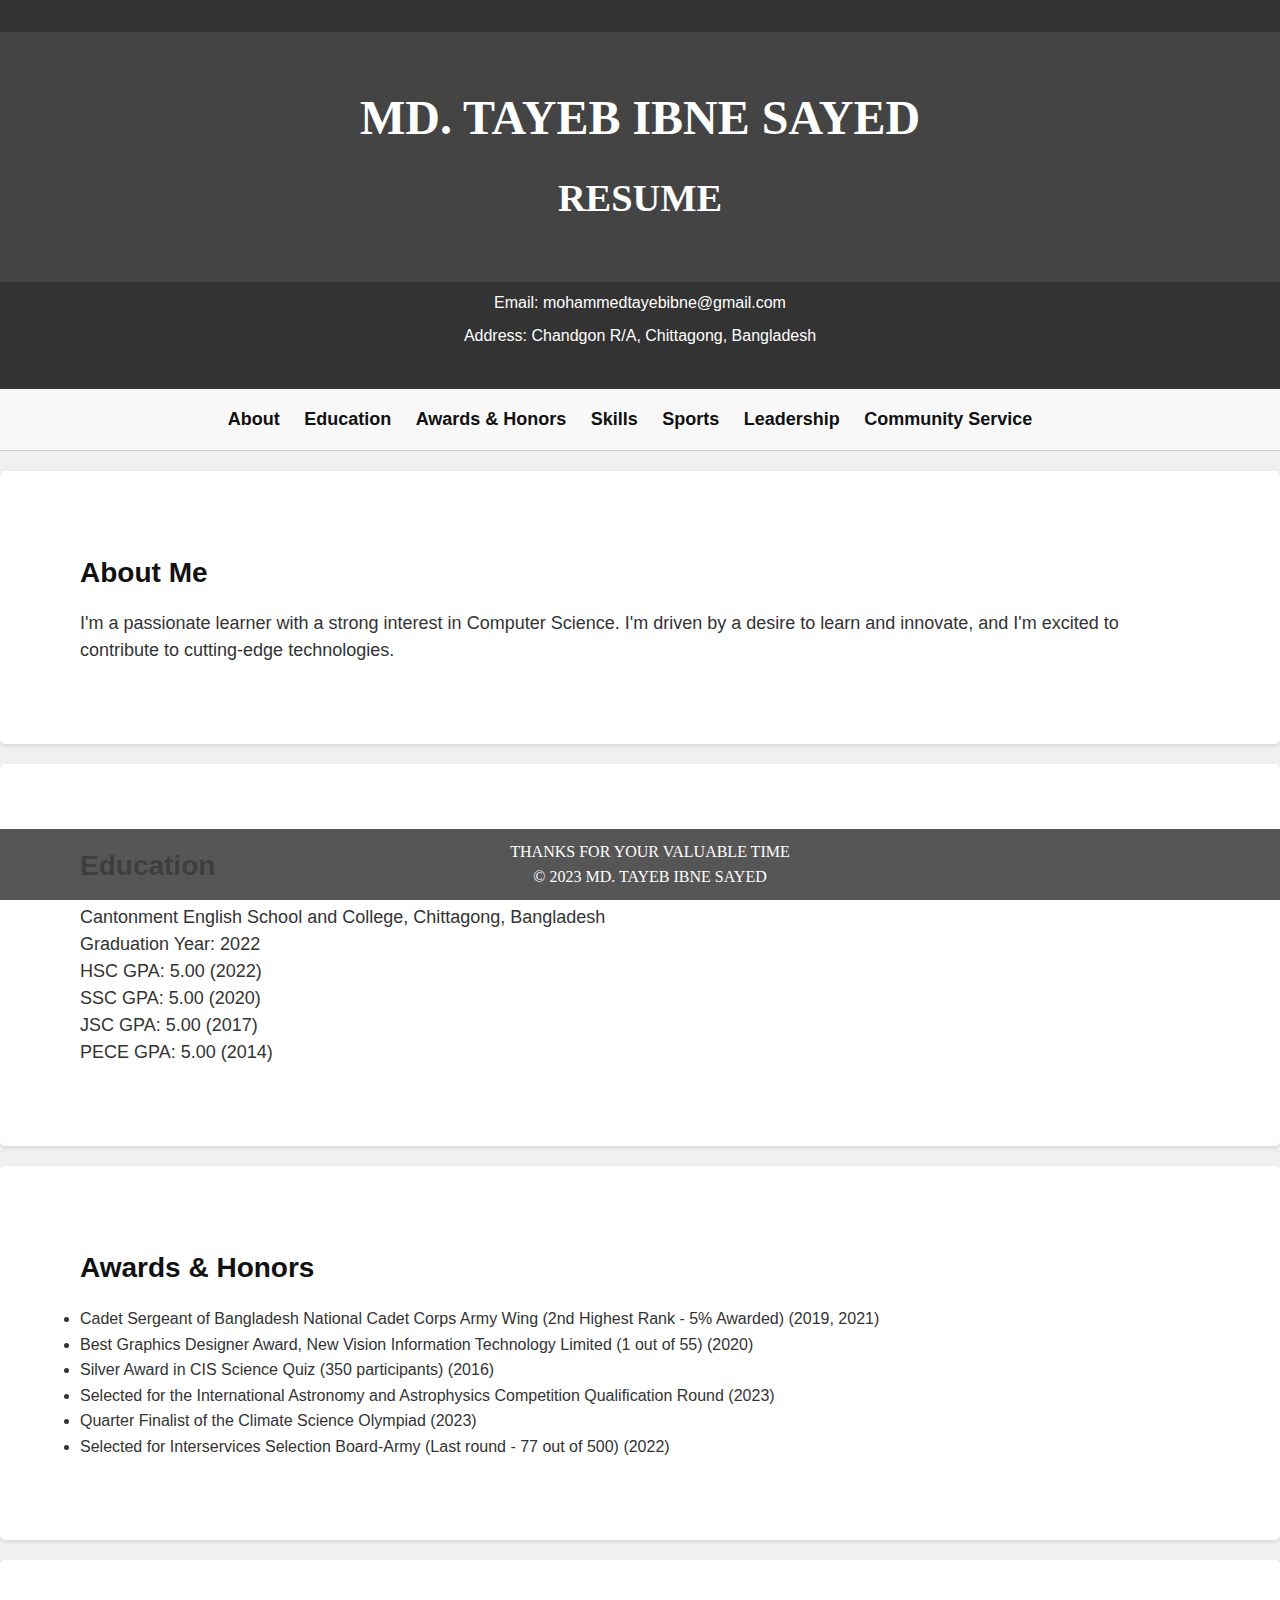
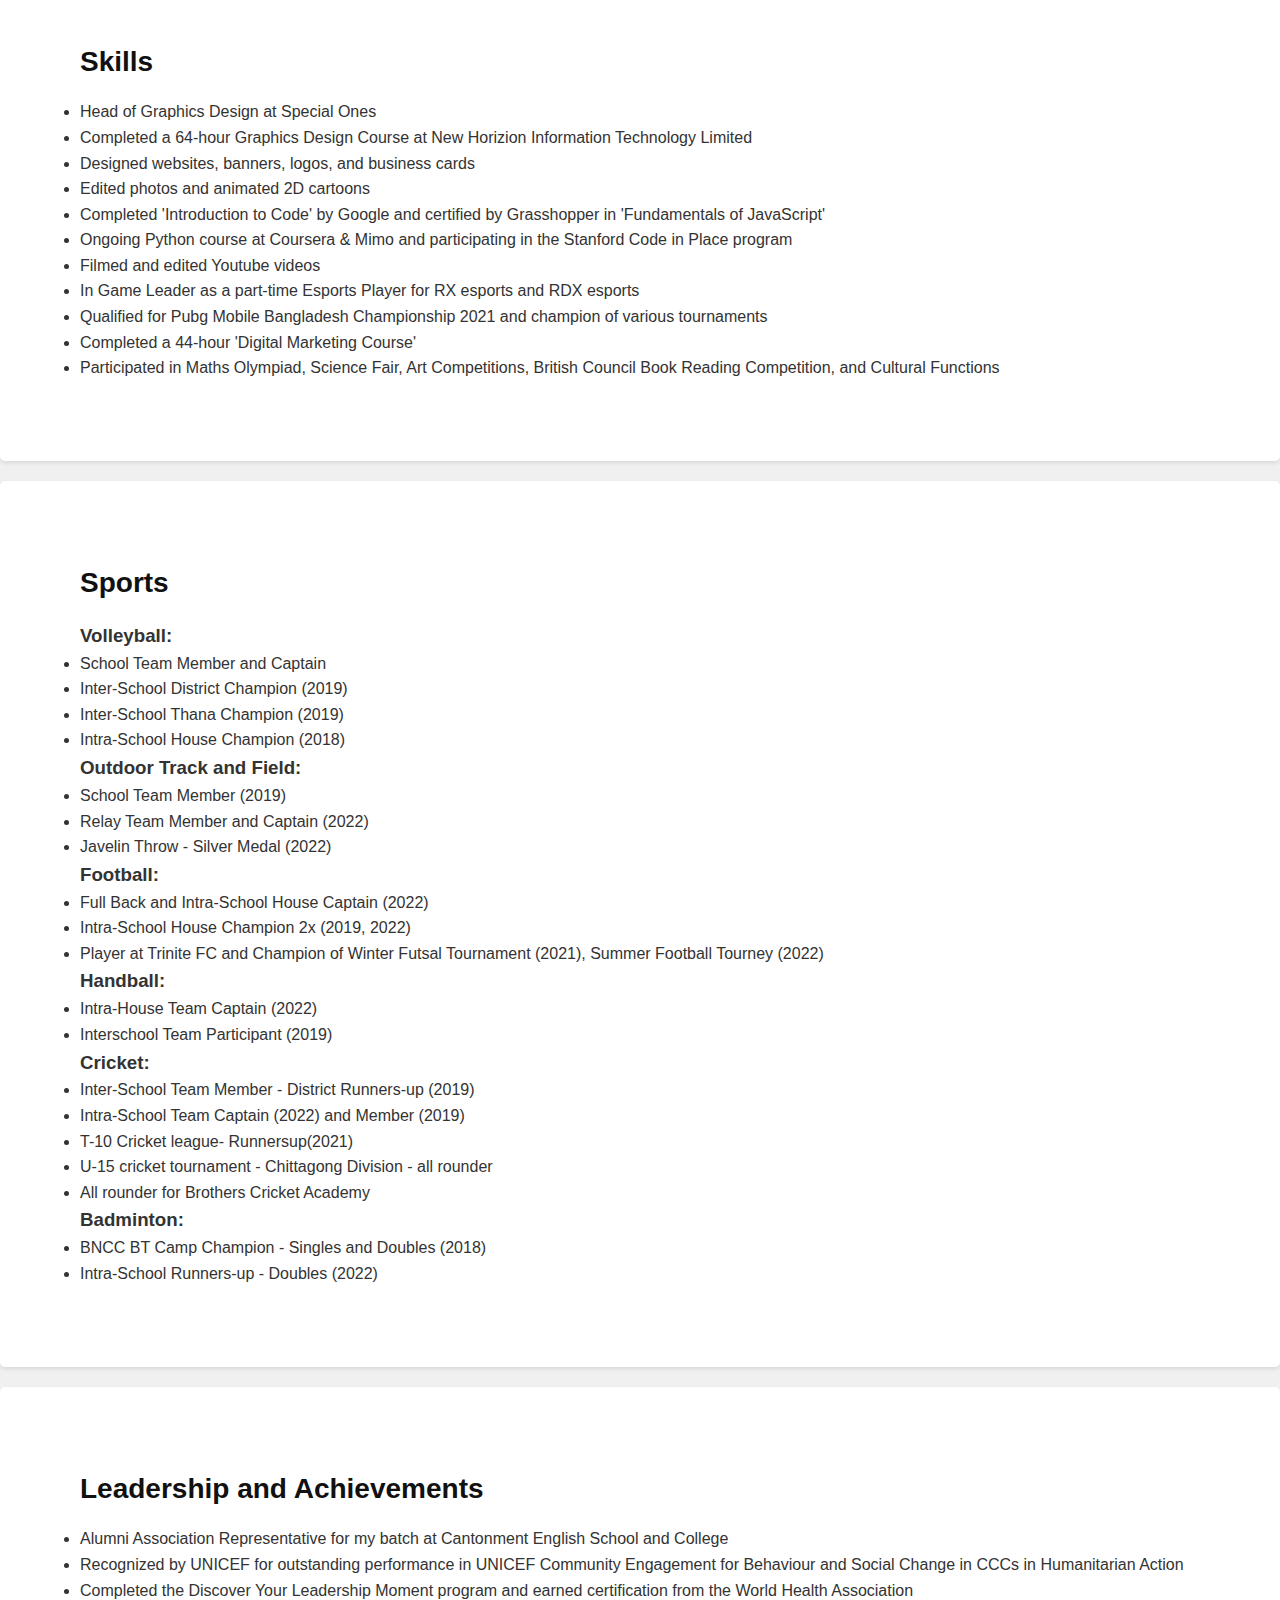
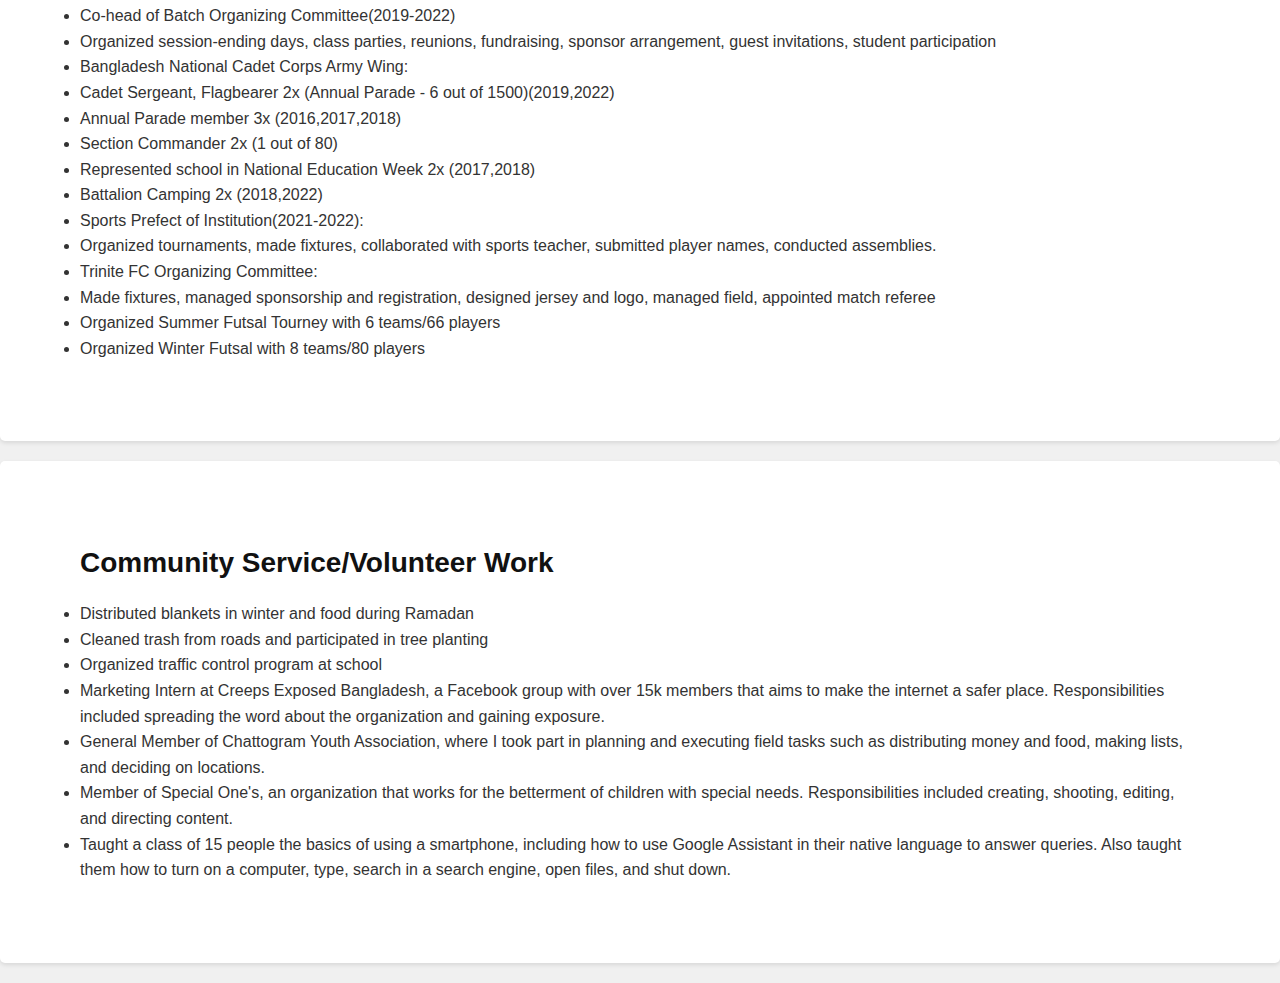
==== index.html @ a6251a0f "Update and rename My-Portfolio-Website.html to index.html" ====
<!DOCTYPE html>
<html lang="en">
<head>
  <meta charset="UTF-8">
  <meta name="viewport" content="width=device-width, initial-scale=1.0">
  <title>MD. TAYEB IBNE SAYED-RESUME</title>
  <link rel="stylesheet" href="styles.css">
</head>
<body>
  <header class="modern">
    <div class="title-container">
      <h1 class="minimal">
          MD. TAYEB IBNE SAYED
          <br><span>RESUME</span>
      </h1>
      
      <p class="contact-info">Email: mohammedtayebibne@gmail.com</p>
      <p class="contact-info">Address: Chandgon R/A, Chittagong, Bangladesh</p>
  </div>
</header>

  <div class="content-container">
    <nav class="minimal">
      <ul>
        <li><a href="#about">About</a></li>
        <li><a href="#education">Education</a></li>
        <li><a href="#awards">Awards & Honors</a></li>
        <li><a href="#skills">Skills</a></li>
        <li><a href="#sports">Sports</a></li>
        <li><a href="#leadership">Leadership</a></li>
        <li><a href="#community">Community Service</a></li>
      </ul>
    </nav>
    <section id="about" class="modern">
      <h2>About Me</h2>
      <p>I'm a passionate learner with a strong interest in Computer Science. I'm driven by a desire to learn and innovate, and I'm excited to contribute to cutting-edge technologies.</p>
    </section>
    <section id="education" class="minimal">
      <h2>Education</h2>
      <p>Cantonment English School and College, Chittagong, Bangladesh</p>
      <p>Graduation Year: 2022</p>
      <p>HSC GPA: 5.00 (2022)</p>
      <p>SSC GPA: 5.00 (2020)</p>
      <p>JSC GPA: 5.00 (2017)</p>
      <p>PECE GPA: 5.00 (2014)</p>
    </section>
    <section id="awards" class="modern">
      <h2>Awards & Honors</h2>
      <ul>
      <li>Cadet Sergeant of Bangladesh National Cadet Corps Army Wing (2nd Highest Rank - 5% Awarded) (2019, 2021)</li>
      <li>Best Graphics Designer Award, New Vision Information Technology Limited (1 out of 55) (2020)</li>
      <li>Silver Award in CIS Science Quiz (350 participants) (2016)</li>
      <li>Selected for the International Astronomy and Astrophysics Competition Qualification Round (2023)</li>
      <li>Quarter Finalist of the Climate Science Olympiad (2023)</li>
      <li>Selected for Interservices Selection Board-Army (Last round - 77 out of 500) (2022)</li>
    </ul>
  </section>
  <section id="skills" class="minimal">
    <h2>Skills</h2>
    <ul>
      <li>Head of Graphics Design at Special Ones</li>
      <li>Completed a 64-hour Graphics Design Course at New Horizion Information Technology Limited</li>
      <li>Designed websites, banners, logos, and business cards</li>
      <li>Edited photos and animated 2D cartoons</li>
      <li>Completed 'Introduction to Code' by Google and certified by Grasshopper in 'Fundamentals of JavaScript'</li>
      <li>Ongoing Python course at Coursera & Mimo and participating in the Stanford Code in Place program</li>
      <li>Filmed and edited Youtube videos</li>
      <li>In Game Leader as a part-time Esports Player for RX esports and RDX esports</li>
      <li>Qualified for Pubg Mobile Bangladesh Championship 2021 and champion of various tournaments</li>
      <li>Completed a 44-hour 'Digital Marketing Course'</li>
      <li>Participated in Maths Olympiad, Science Fair, Art Competitions, British Council Book Reading Competition, and Cultural Functions</li>
    </ul>
</section>
<section id="sports" class="minimal">
  <h2>Sports</h2>
  <h3>Volleyball:</h3>
    <ul>
      <li>School Team Member and Captain</li>
      <li>Inter-School District Champion (2019)</li>
      <li>Inter-School Thana Champion (2019)</li>
      <li>Intra-School House Champion (2018)</li>
    </ul>
    <h3>Outdoor Track and Field:</h3>
    <ul>
      <li>School Team Member (2019)</li>
      <li>Relay Team Member and Captain (2022)</li>
      <li>Javelin Throw - Silver Medal (2022)</li>
    </ul>
    <h3>Football:</h3>
    <ul>
      <li>Full Back and Intra-School House Captain (2022)</li>
      <li>Intra-School House Champion 2x (2019, 2022)</li>
      <li>Player at Trinite FC and Champion of Winter Futsal Tournament (2021), Summer Football Tourney (2022)</li>
    </ul>
    <h3>Handball:</h3>
    <ul>
      <li>Intra-House Team Captain (2022)</li>
      <li>Interschool Team Participant (2019)</li>
    </ul>
    <h3>Cricket:</h3>
    <ul>
      <li>Inter-School Team Member - District Runners-up (2019)</li>
      <li>Intra-School Team Captain (2022) and Member (2019)</li>
      <li>T-10 Cricket league- Runnersup(2021)</li>
      <li>U-15 cricket tournament - Chittagong Division - all rounder</li>
      <li>All rounder for Brothers Cricket Academy</li>
    </ul>
    <h3>Badminton:</h3>
    <ul>
      <li>BNCC BT Camp Champion - Singles and Doubles (2018)</li>
      <li>Intra-School Runners-up - Doubles (2022)</li>
    </ul>
</section>
<section id="leadership" class="modern">
  <h2>Leadership and Achievements</h2>
    <ul>
      <li>Alumni Association Representative for my batch at Cantonment English School and College</li>
      <li>Recognized by UNICEF for outstanding performance in UNICEF Community Engagement for Behaviour and Social Change in CCCs in Humanitarian Action</li>
      <li>Completed the Discover Your Leadership Moment program and earned certification from the World Health Association</li>
      <li>Co-head of Batch Organizing Committee(2019-2022)</li>
      <li>Organized session-ending days, class parties, reunions, fundraising, sponsor arrangement, guest invitations, student participation</li>
      <li>Bangladesh National Cadet Corps Army Wing:</li>
      <li>Cadet Sergeant, Flagbearer 2x (Annual Parade - 6 out of 1500)(2019,2022)</li>
      <li>Annual Parade member 3x (2016,2017,2018)</li>
      <li>Section Commander 2x (1 out of 80)</li>
      <li>Represented school in National Education Week 2x (2017,2018)</li>
      <li>Battalion Camping 2x (2018,2022)</li>
      <li>Sports Prefect of Institution(2021-2022):</li>
      <li>Organized tournaments, made fixtures, collaborated with sports teacher, submitted player names, conducted assemblies.</li>
      <li>Trinite FC Organizing Committee:</li>
        <li>Made fixtures, managed sponsorship and registration, designed jersey and logo, managed field, appointed match referee</li>
        <li>Organized Summer Futsal Tourney with 6 teams/66 players</li>
        <li>Organized Winter Futsal with 8 teams/80 players</li>
      </ul>
    </ul>
  </section>
  <section id="community" class="minimal">
    <h2>Community Service/Volunteer Work</h2>
    <ul>
      <li>Distributed blankets in winter and food during Ramadan</li>
      <li>Cleaned trash from roads and participated in tree planting</li>
      <li>Organized traffic control program at school</li>
      <li>Marketing Intern at Creeps Exposed Bangladesh, a Facebook group with over 15k members that aims to make the internet a safer place. Responsibilities included spreading the word about the organization and gaining exposure.</li>
      <li>General Member of Chattogram Youth Association, where I took part in planning and executing field tasks such as distributing money and food, making lists, and deciding on locations.</li>
      <li>Member of Special One's, an organization that works for the betterment of children with special needs. Responsibilities included creating, shooting, editing, and directing content.</li>
      <li>Taught a class of 15 people the basics of using a smartphone, including how to use Google Assistant in their native language to answer queries. Also taught them how to turn on a computer, type, search in a search engine, open files, and shut down.</li>
    </ul>
  </section>
</div>
<footer class="tech">
  THANKS FOR YOUR VALUABLE TIME
  <br>© 2023 MD. TAYEB IBNE SAYED
</footer>
</body>
</html>
---- styles.css ----
body, h1, h2, h3, p, ul, li {
    margin: 0;
    padding: 0; 
} 
body {
    line-height: 1.6;
    h2.title { font-size: 0; }
    background-color: #f0f0f0;
    color: #333;
    font-family: 'Arial', sans-serif;
}
head {
    text-align: center;
    padding: 2em 0;
    background-color: #333;
    color: white;
}
header {
    text-align: center;
    padding: 2em 0;
    background-color: #333;
    color: white;
}


header h1 {
    font-size: 2.5em;
    background-color: #444;
    color: white;
    padding: 1em;
    margin: 0; font-family: Georgia, 'Times New Roman', Times, serif;
}

header h1.minimal {
    font-size: 3em;
}

header h1.minimal span {
    font-size: 0.8em; font-family: Georgia, 'Times New Roman', Times, serif;
}

.contact-info {
    font-size: 16px;
    margin: 0.5em 0;
    color: white;
}

nav.minimal ul {
    list-style-type: none;
    text-align: center;
    background-color: #f8f8f8;
    padding: 1em 0;
    border-bottom: 1px solid #ccc;
}

nav.minimal ul li {
    display: inline;
    margin-right: 20px;
}

nav.minimal ul li a {
    color: #111;
    text-decoration: none;
    font-weight: bold;
    font-size: 18px;
}

nav.minimal ul li a:hover {
    color: #333;
    text-decoration: underline;
}

nav.minimal ul li a.active {
    color: #007bff;
}

section {
    padding: 5em;
    background-color: white;
    margin: 20px 0;
    box-shadow: 0 2px 4px rgba(0, 0, 0, 0.1);
    border-radius: 5px;
}

section h2 {
    font-size: 28px;
    margin-bottom: 15px;
    color: #111;
}

section p {
    font-size: 18px;
    line-height: 1.5;
    color: #333;
}

footer {
    text-align: center;
    padding: 10px;
    position: fixed;
    bottom: 0;
    opacity: 0.9;
    width: 100%;
    background-color: #444;
    color: white; font-family: Georgia, 'Times New Roman', Times, serif;
}
@media screen and (max-width: 768px) {
    nav.minimal ul li {
        display: block;
        margin: 10px 0;
    }

    .content-container {
        padding-bottom: 60px;
    }
}
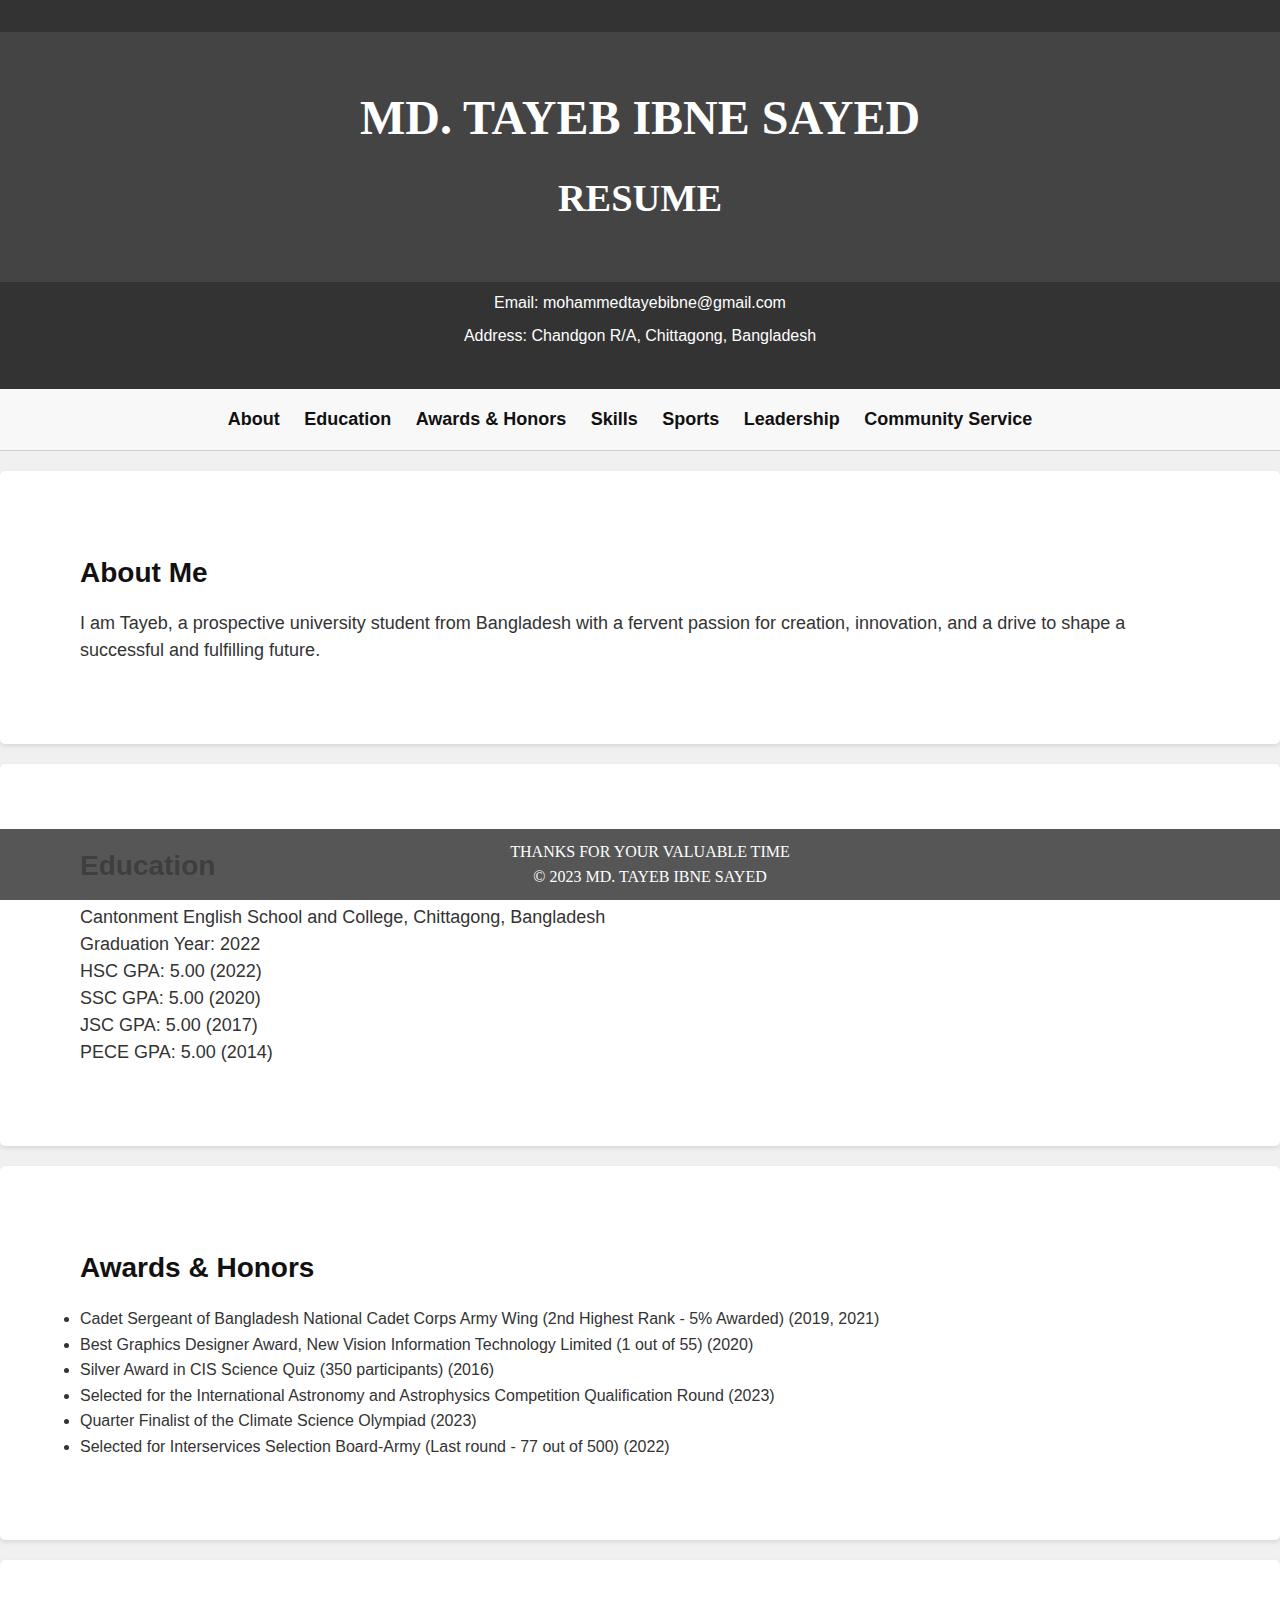
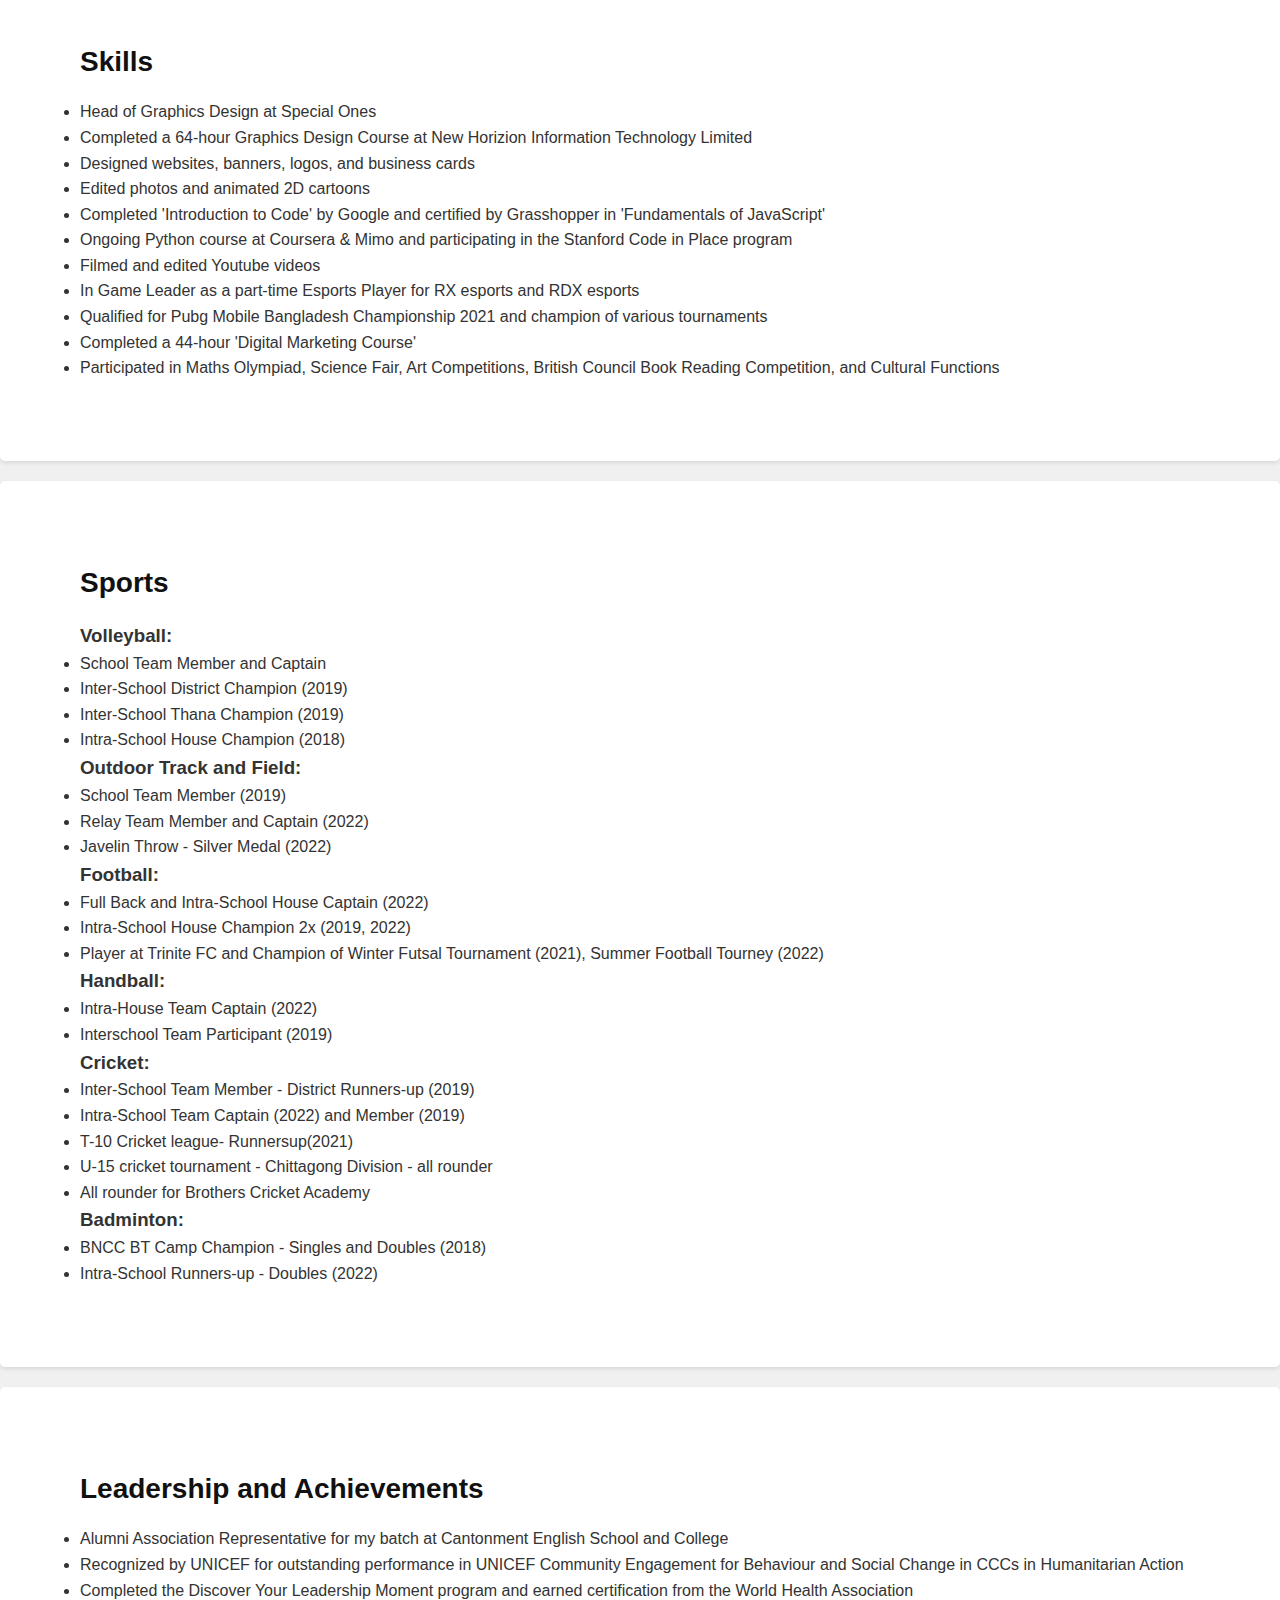
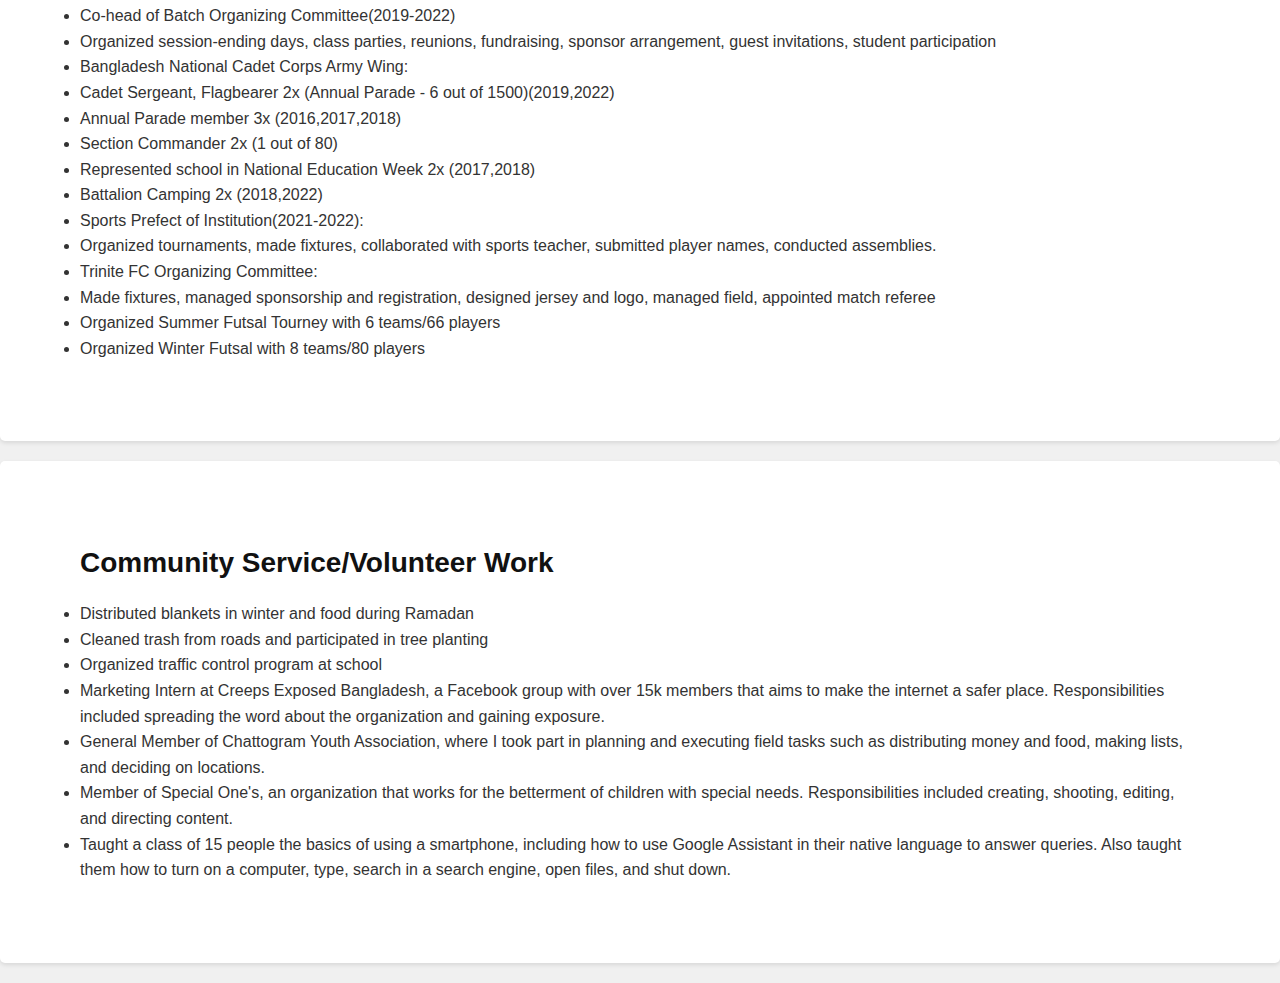
==== commit 969c8d5a: "Update index.html" ====
--- a/index.html
+++ b/index.html
@@ -33,7 +33,7 @@
     </nav>
     <section id="about" class="modern">
       <h2>About Me</h2>
-      <p>I'm a passionate learner with a strong interest in Computer Science. I'm driven by a desire to learn and innovate, and I'm excited to contribute to cutting-edge technologies.</p>
+      <p>I am Tayeb, a prospective university student from Bangladesh with a fervent passion for creation, innovation, and a drive to shape a successful and fulfilling future.</p>
     </section>
     <section id="education" class="minimal">
       <h2>Education</h2>
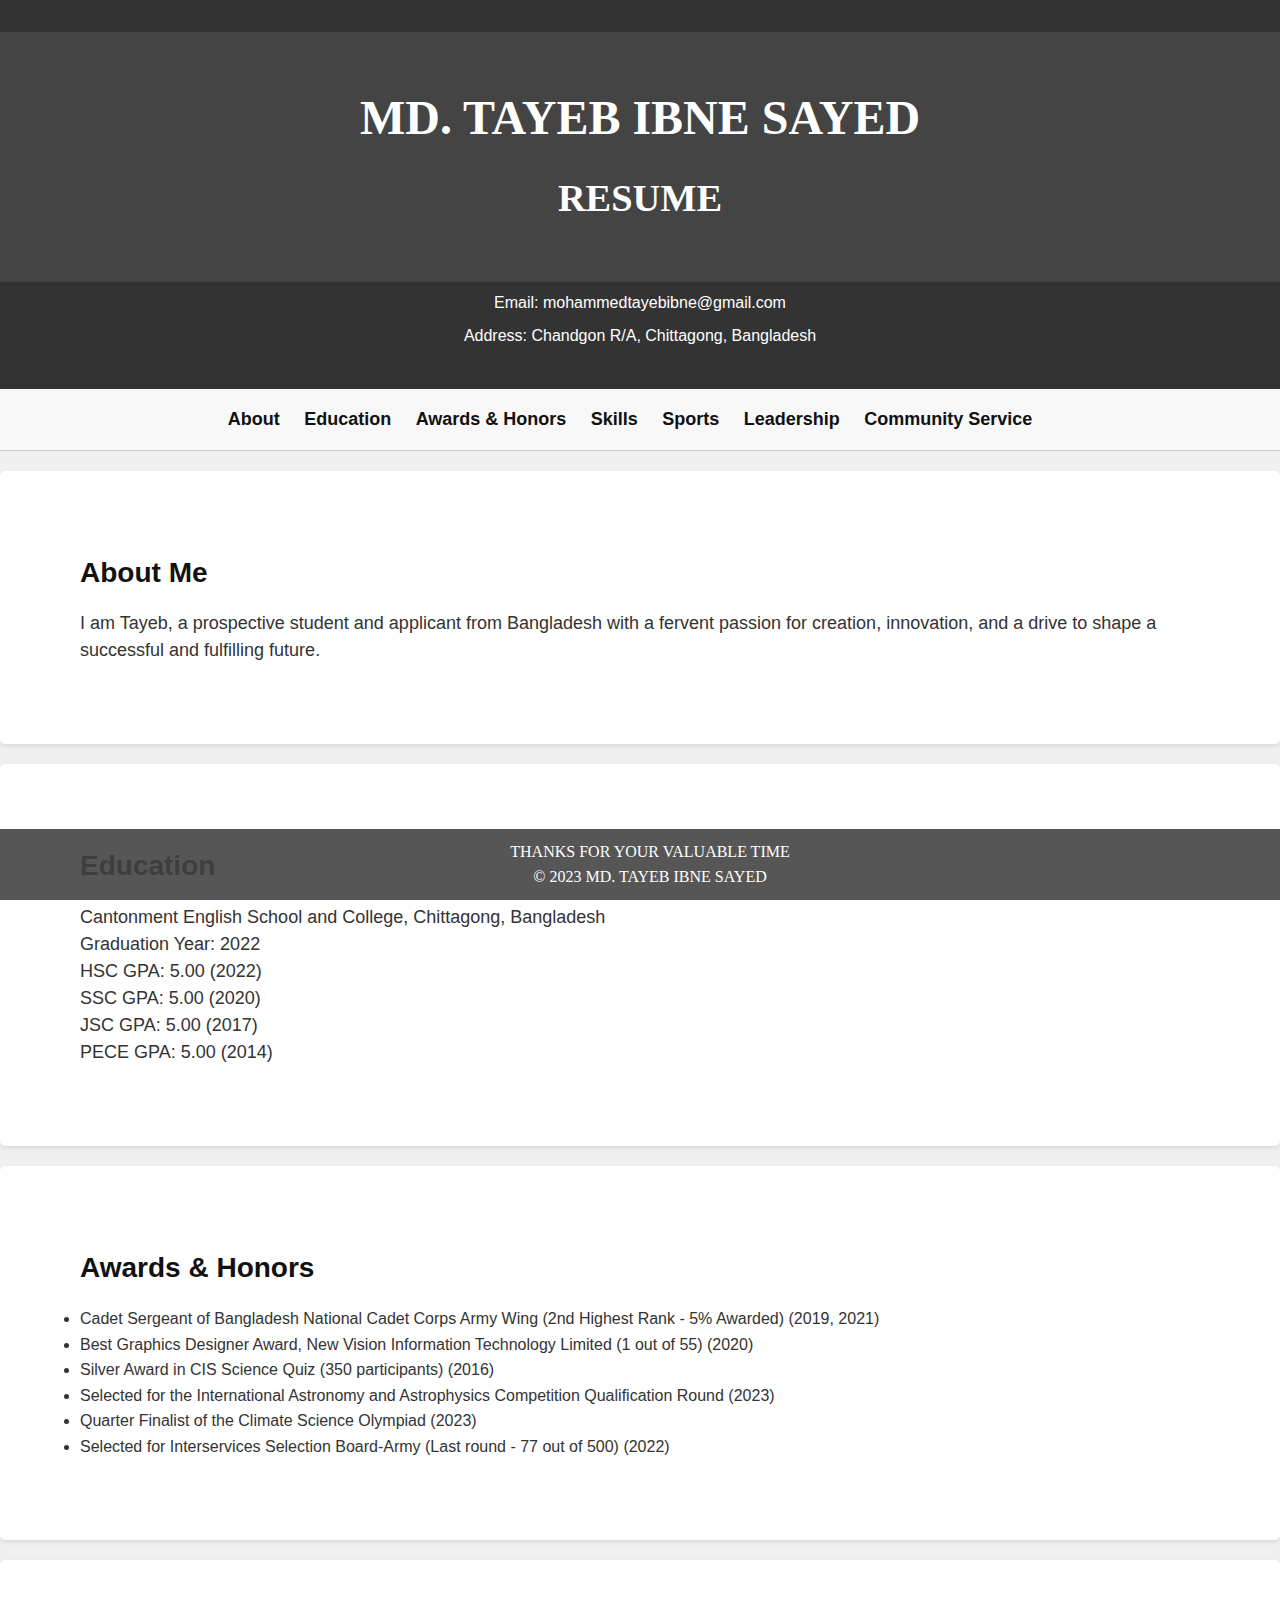
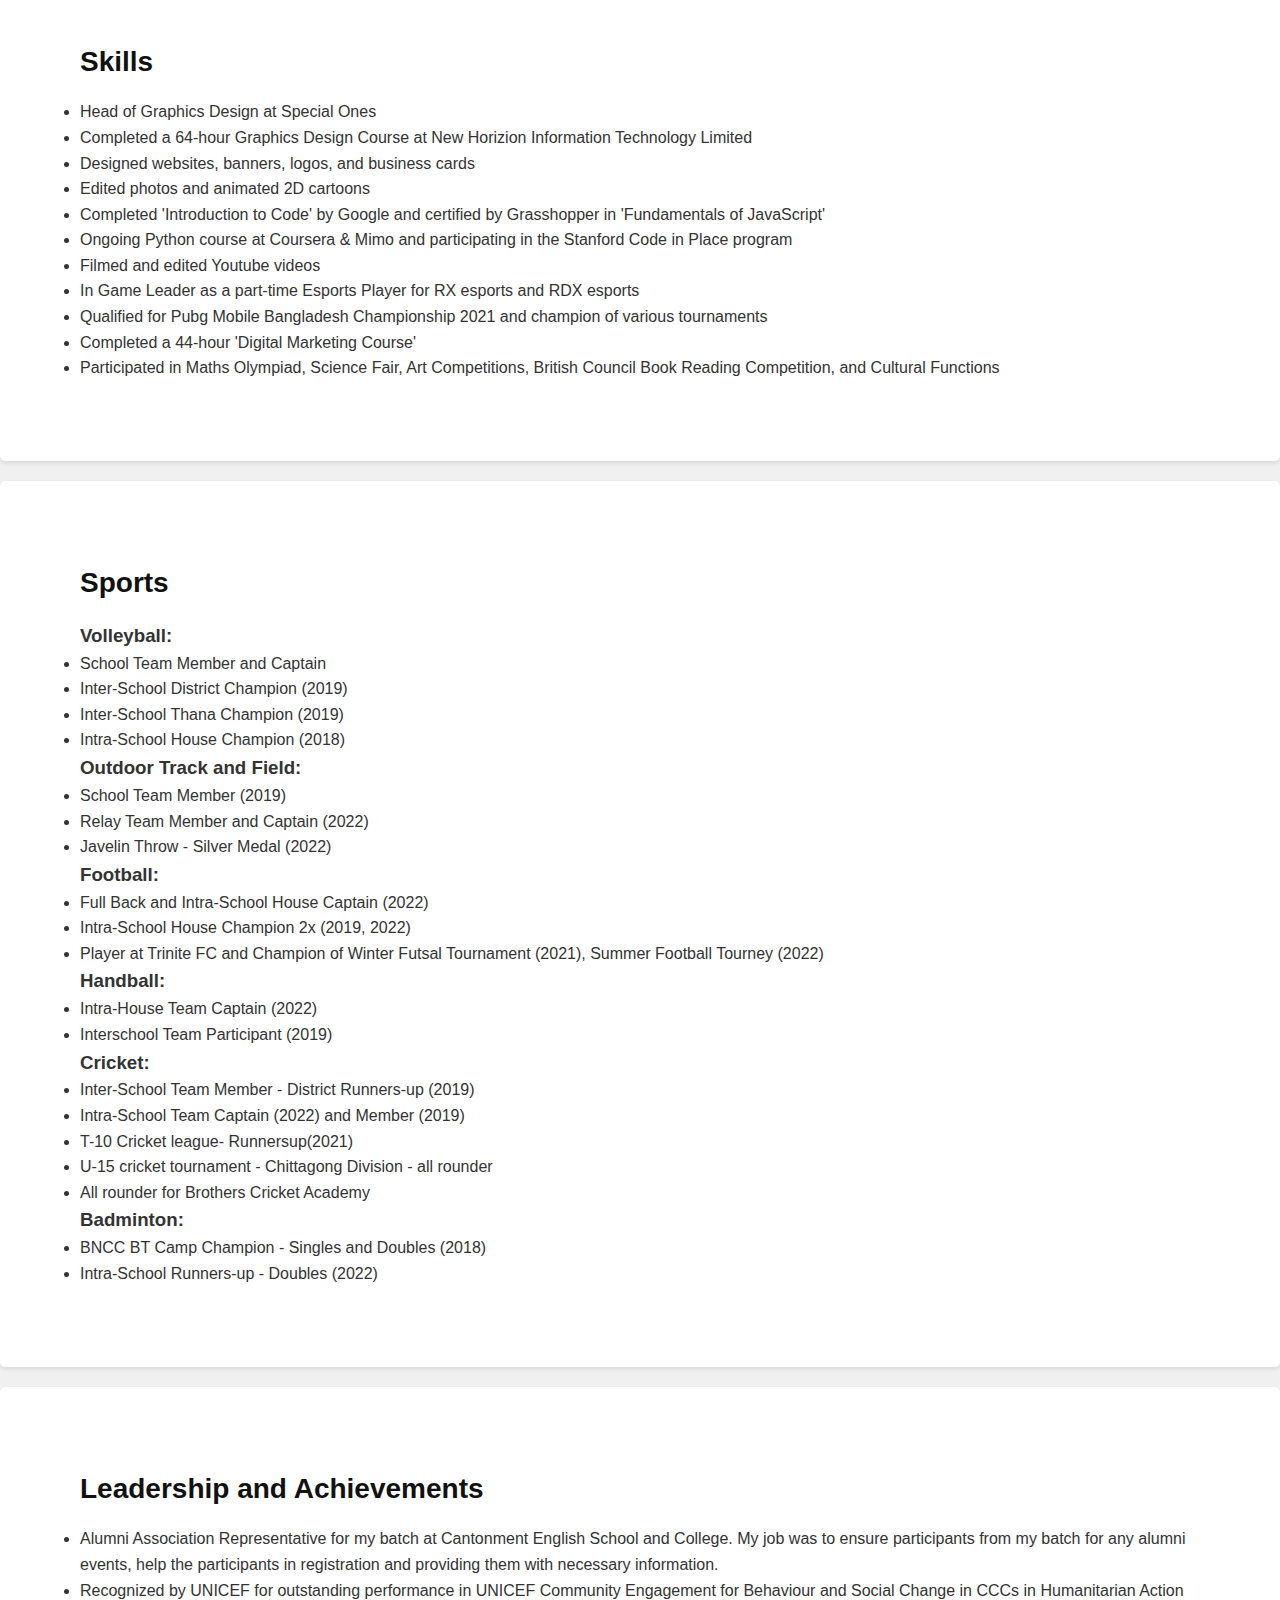
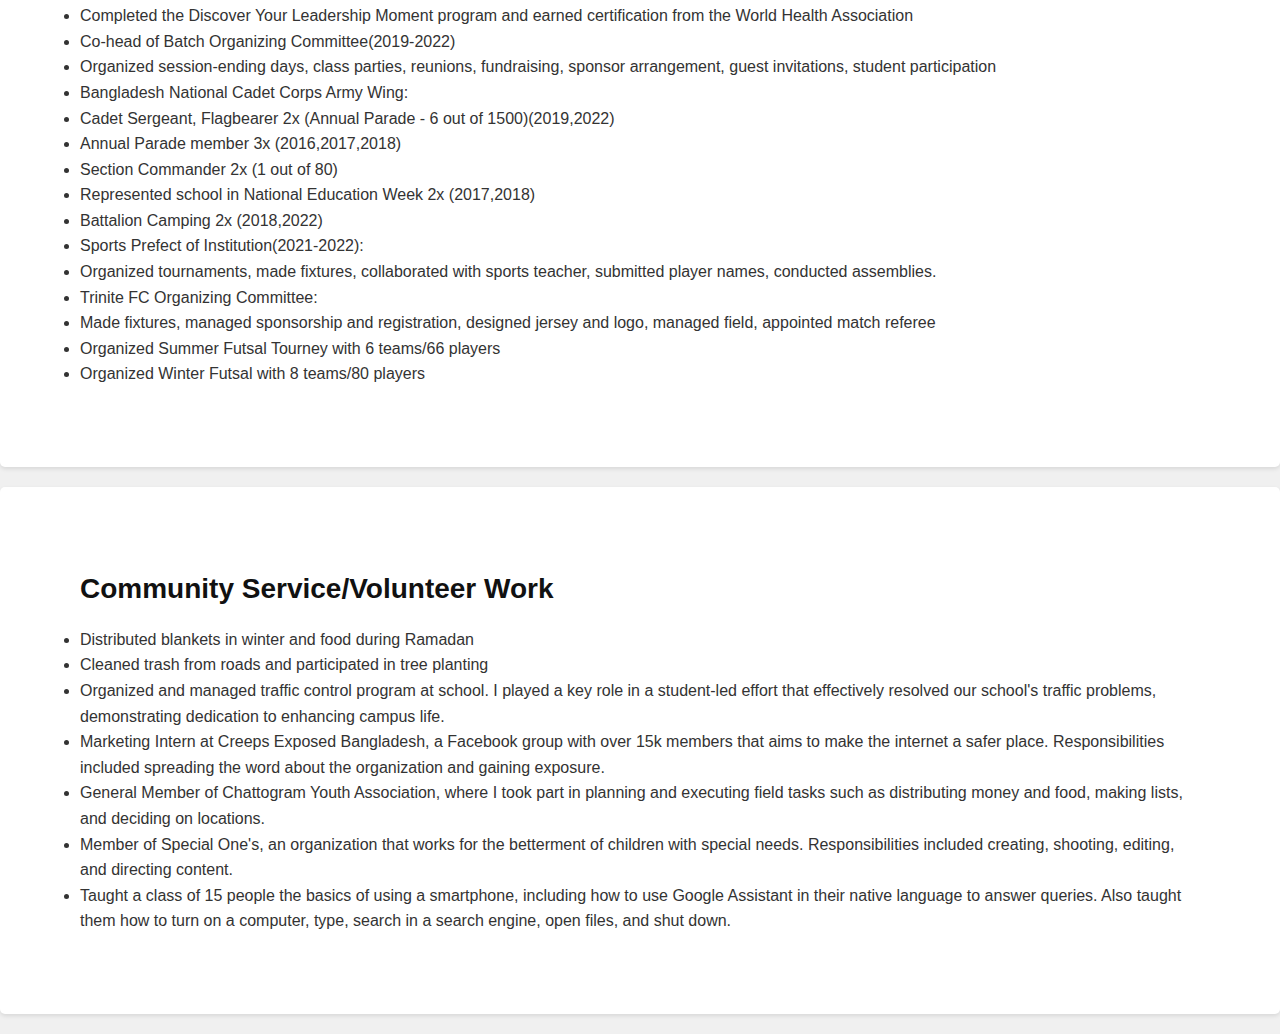
==== commit e9076f90: "index.html" ====
--- a/index.html
+++ b/index.html
@@ -33,7 +33,7 @@
     </nav>
     <section id="about" class="modern">
       <h2>About Me</h2>
-      <p>I am Tayeb, a prospective university student from Bangladesh with a fervent passion for creation, innovation, and a drive to shape a successful and fulfilling future.</p>
+      <p>I am Tayeb, a prospective student and applicant from Bangladesh with a fervent passion for creation, innovation, and a drive to shape a successful and fulfilling future.</p>
     </section>
     <section id="education" class="minimal">
       <h2>Education</h2>
@@ -114,7 +114,7 @@
 <section id="leadership" class="modern">
   <h2>Leadership and Achievements</h2>
     <ul>
-      <li>Alumni Association Representative for my batch at Cantonment English School and College</li>
+      <li>Alumni Association Representative for my batch at Cantonment English School and College. My job was to ensure participants from my batch for any alumni events, help the participants in registration and providing them with necessary information.</li>
       <li>Recognized by UNICEF for outstanding performance in UNICEF Community Engagement for Behaviour and Social Change in CCCs in Humanitarian Action</li>
       <li>Completed the Discover Your Leadership Moment program and earned certification from the World Health Association</li>
       <li>Co-head of Batch Organizing Committee(2019-2022)</li>
@@ -139,7 +139,7 @@
     <ul>
       <li>Distributed blankets in winter and food during Ramadan</li>
       <li>Cleaned trash from roads and participated in tree planting</li>
-      <li>Organized traffic control program at school</li>
+      <li>Organized and managed traffic control program at school. I played a key role in a student-led effort that effectively resolved our school's traffic problems, demonstrating dedication to enhancing campus life.</li>
       <li>Marketing Intern at Creeps Exposed Bangladesh, a Facebook group with over 15k members that aims to make the internet a safer place. Responsibilities included spreading the word about the organization and gaining exposure.</li>
       <li>General Member of Chattogram Youth Association, where I took part in planning and executing field tasks such as distributing money and food, making lists, and deciding on locations.</li>
       <li>Member of Special One's, an organization that works for the betterment of children with special needs. Responsibilities included creating, shooting, editing, and directing content.</li>
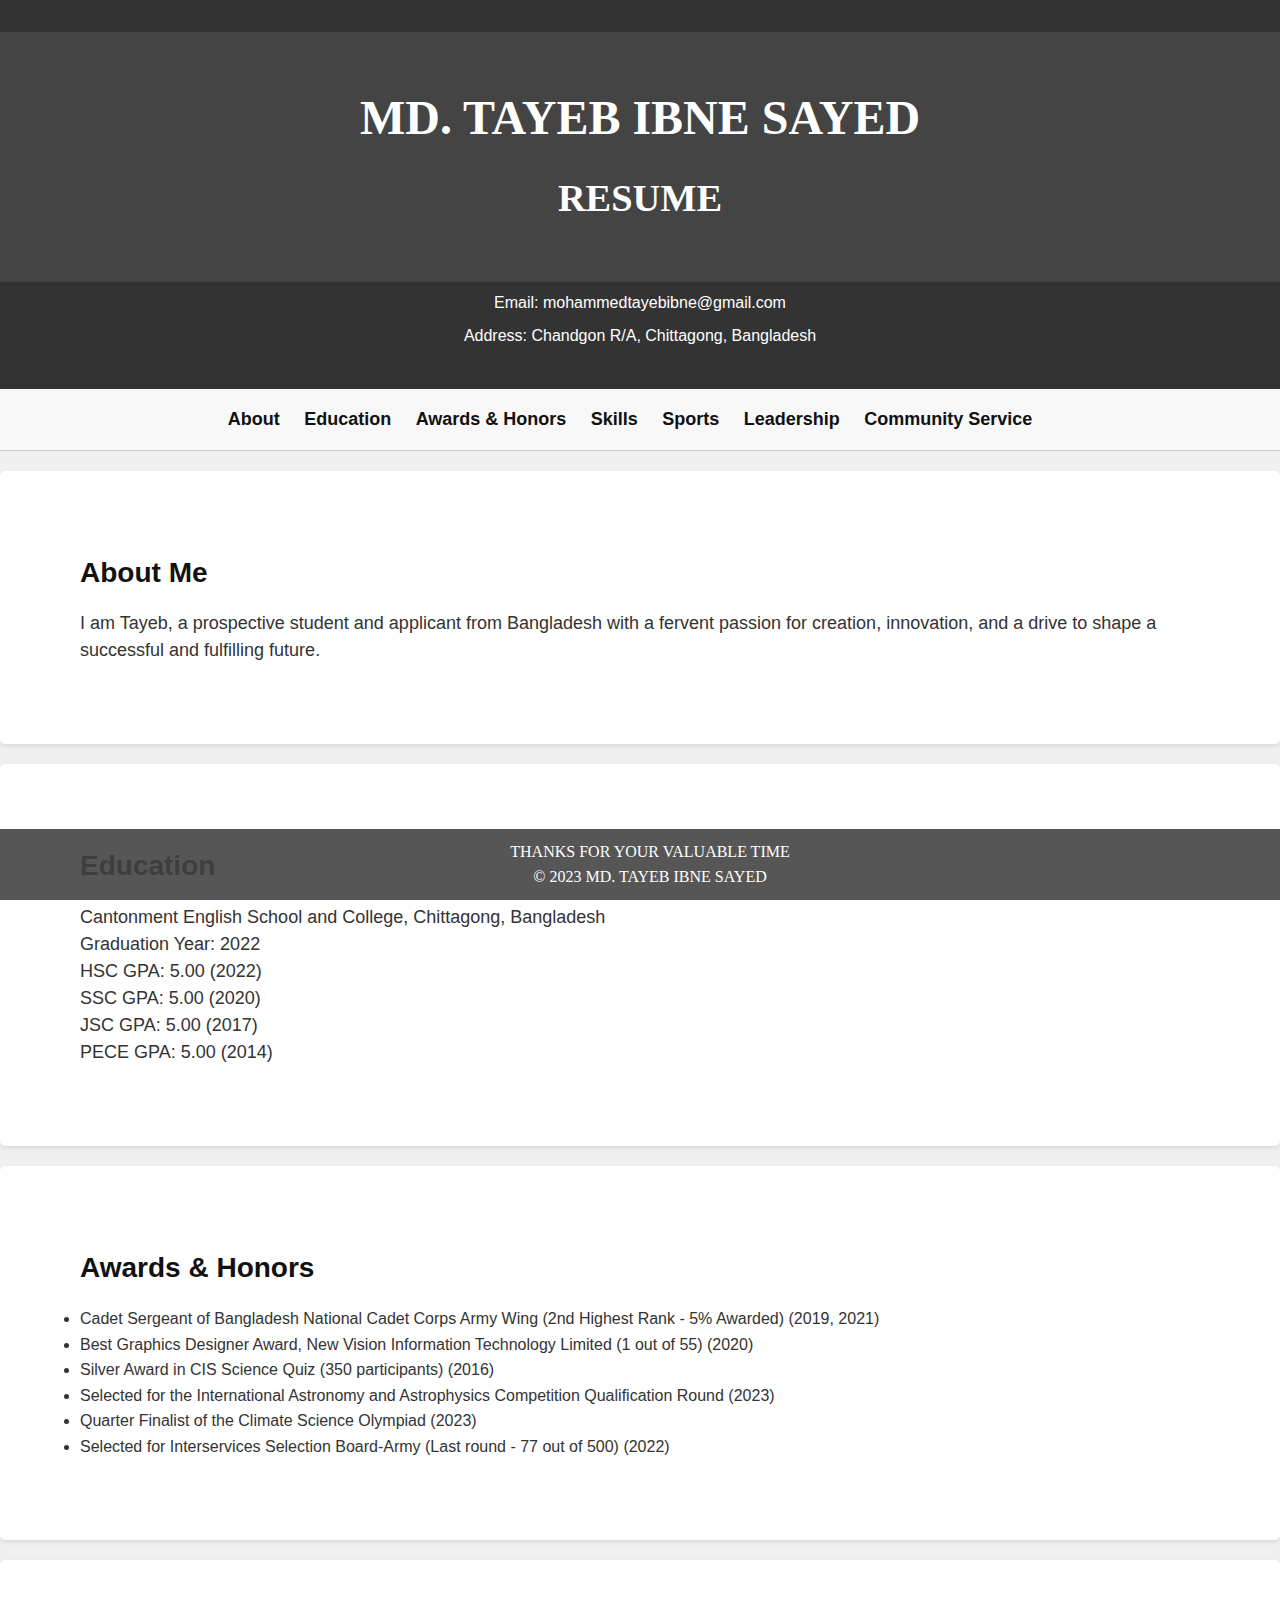
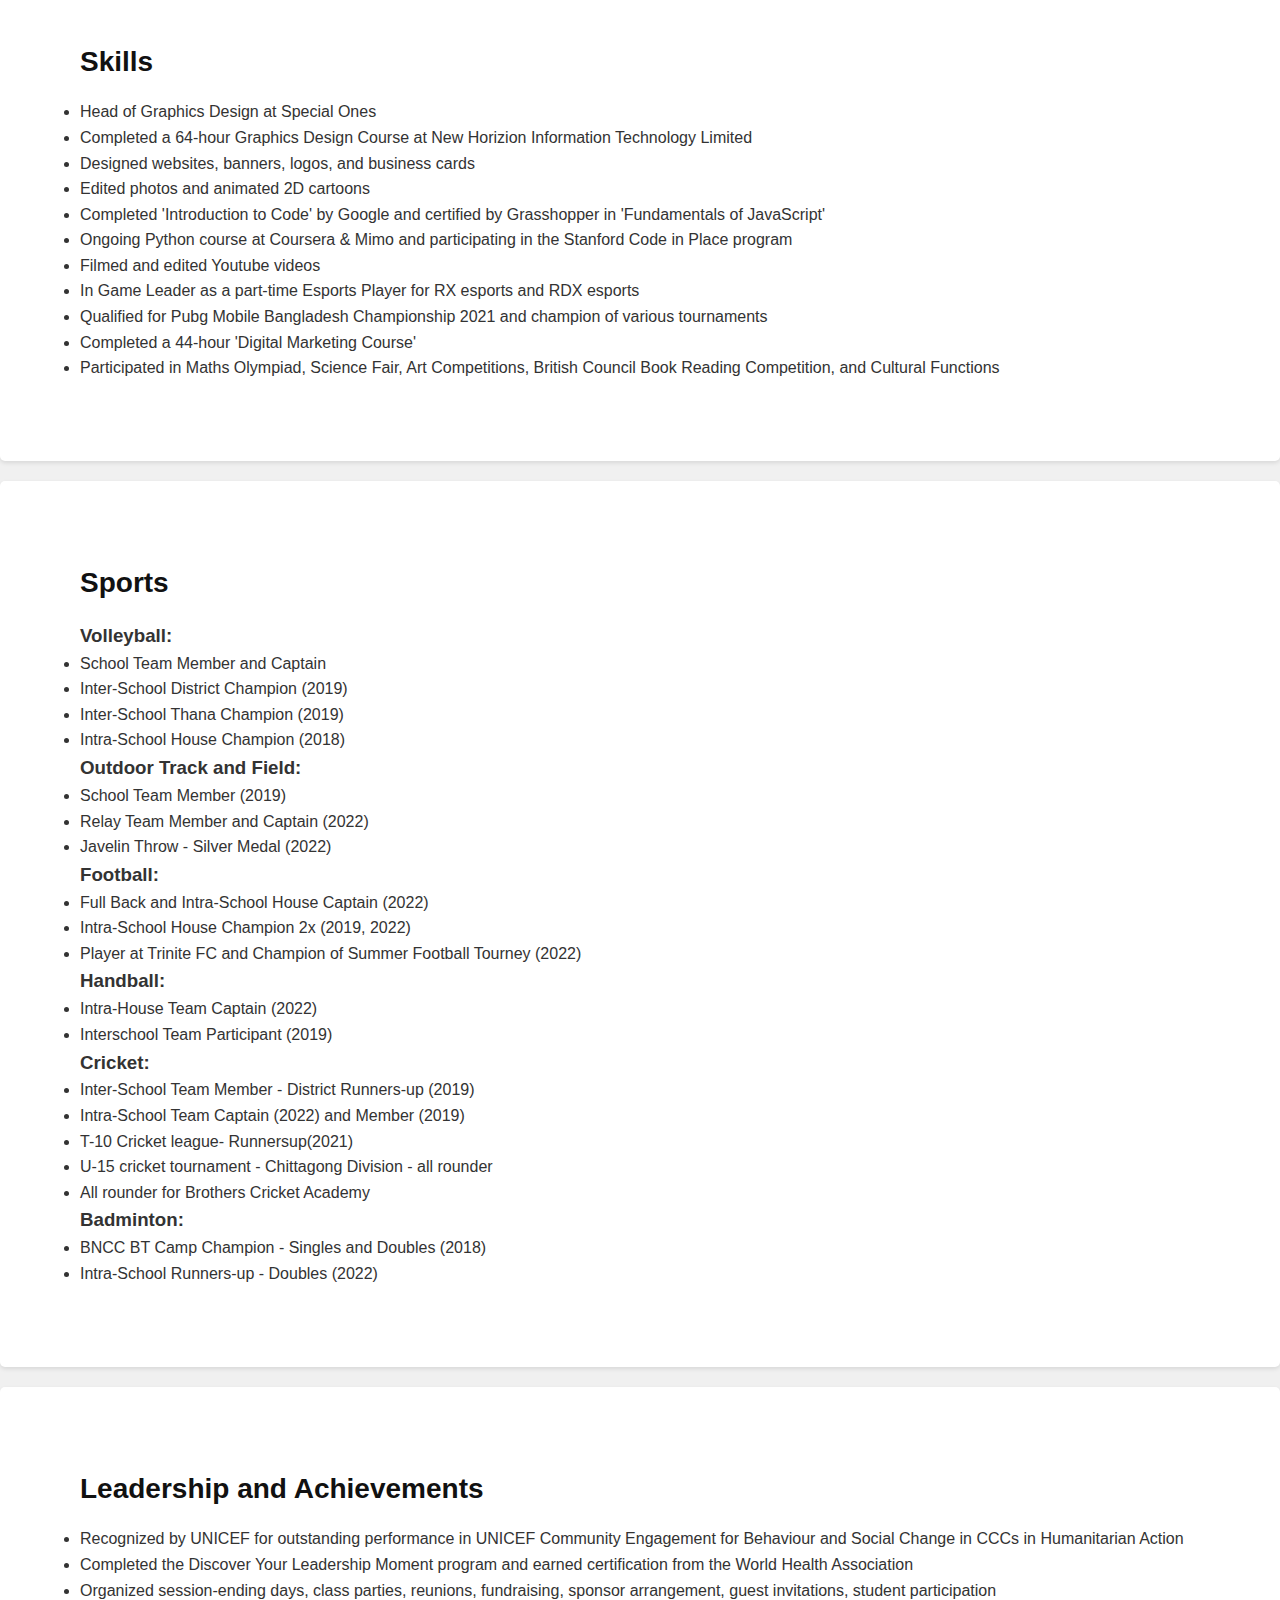
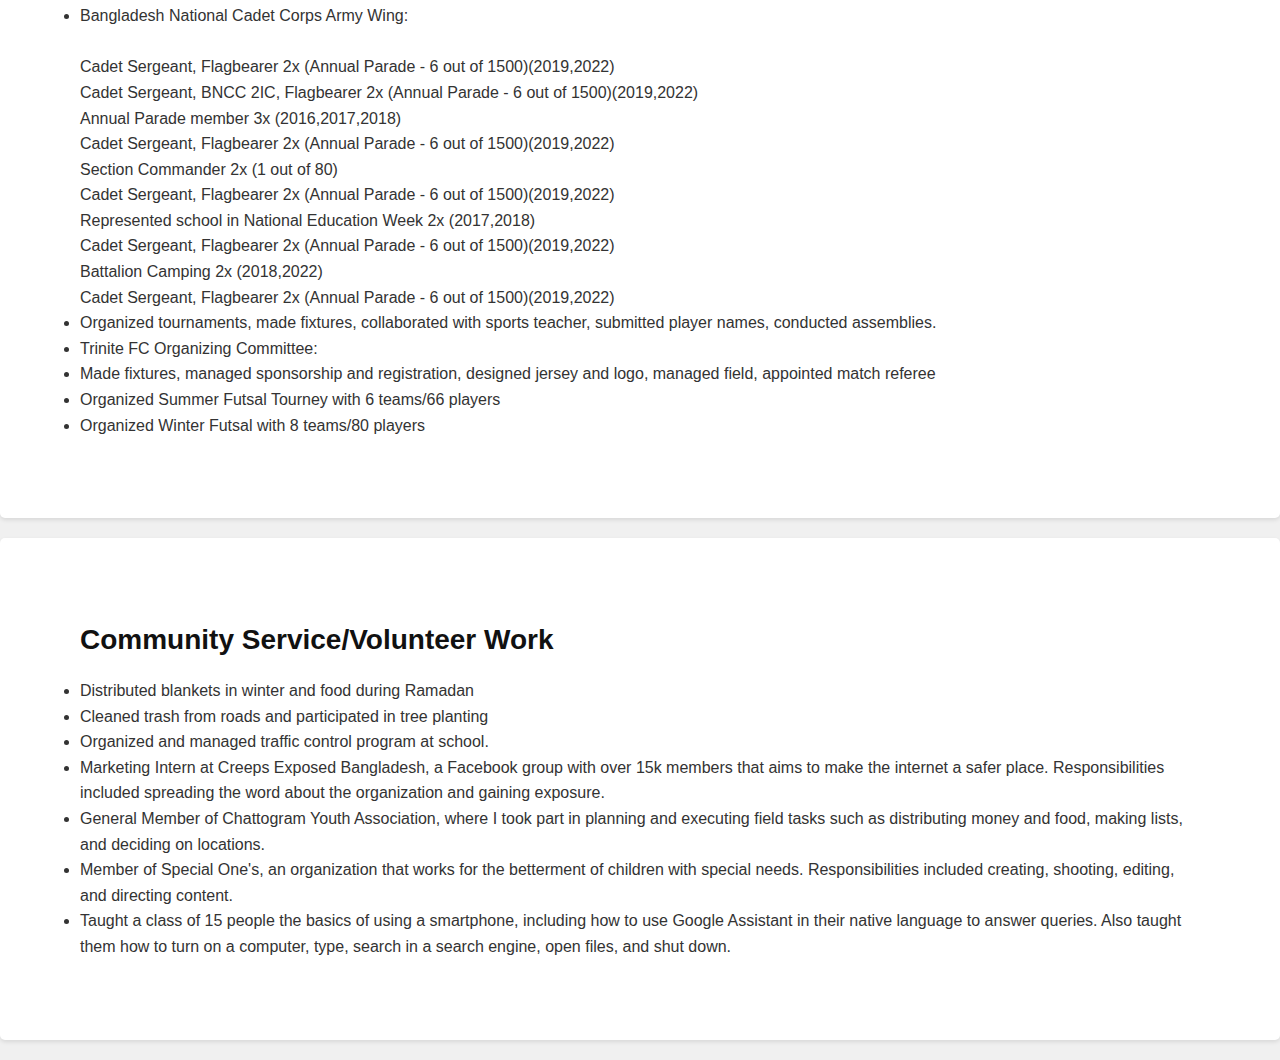
==== commit 6671f0fe: "Update index.html" ====
--- a/index.html
+++ b/index.html
@@ -90,7 +90,7 @@
     <ul>
       <li>Full Back and Intra-School House Captain (2022)</li>
       <li>Intra-School House Champion 2x (2019, 2022)</li>
-      <li>Player at Trinite FC and Champion of Winter Futsal Tournament (2021), Summer Football Tourney (2022)</li>
+      <li>Player at Trinite FC and Champion of Summer Football Tourney (2022)</li>
     </ul>
     <h3>Handball:</h3>
     <ul>
@@ -114,18 +114,20 @@
 <section id="leadership" class="modern">
   <h2>Leadership and Achievements</h2>
     <ul>
-      <li>Alumni Association Representative for my batch at Cantonment English School and College. My job was to ensure participants from my batch for any alumni events, help the participants in registration and providing them with necessary information.</li>
       <li>Recognized by UNICEF for outstanding performance in UNICEF Community Engagement for Behaviour and Social Change in CCCs in Humanitarian Action</li>
       <li>Completed the Discover Your Leadership Moment program and earned certification from the World Health Association</li>
-      <li>Co-head of Batch Organizing Committee(2019-2022)</li>
       <li>Organized session-ending days, class parties, reunions, fundraising, sponsor arrangement, guest invitations, student participation</li>
       <li>Bangladesh National Cadet Corps Army Wing:</li>
-      <li>Cadet Sergeant, Flagbearer 2x (Annual Parade - 6 out of 1500)(2019,2022)</li>
-      <li>Annual Parade member 3x (2016,2017,2018)</li>
-      <li>Section Commander 2x (1 out of 80)</li>
-      <li>Represented school in National Education Week 2x (2017,2018)</li>
-      <li>Battalion Camping 2x (2018,2022)</li>
-      <li>Sports Prefect of Institution(2021-2022):</li>
+           <br>Cadet Sergeant, Flagbearer 2x (Annual Parade - 6 out of 1500)(2019,2022)
+                <br>Cadet Sergeant, BNCC 2IC, Flagbearer 2x (Annual Parade - 6 out of 1500)(2019,2022)
+      <br>Annual Parade member 3x (2016,2017,2018)
+                 <br>Cadet Sergeant, Flagbearer 2x (Annual Parade - 6 out of 1500)(2019,2022)
+      <br>Section Commander 2x (1 out of 80)
+                <br>Cadet Sergeant, Flagbearer 2x (Annual Parade - 6 out of 1500)(2019,2022)
+      <br>Represented school in National Education Week 2x (2017,2018)
+                <br>Cadet Sergeant, Flagbearer 2x (Annual Parade - 6 out of 1500)(2019,2022)
+      <br>Battalion Camping 2x (2018,2022)
+                <br>Cadet Sergeant, Flagbearer 2x (Annual Parade - 6 out of 1500)(2019,2022)
       <li>Organized tournaments, made fixtures, collaborated with sports teacher, submitted player names, conducted assemblies.</li>
       <li>Trinite FC Organizing Committee:</li>
         <li>Made fixtures, managed sponsorship and registration, designed jersey and logo, managed field, appointed match referee</li>
@@ -139,7 +141,7 @@
     <ul>
       <li>Distributed blankets in winter and food during Ramadan</li>
       <li>Cleaned trash from roads and participated in tree planting</li>
-      <li>Organized and managed traffic control program at school. I played a key role in a student-led effort that effectively resolved our school's traffic problems, demonstrating dedication to enhancing campus life.</li>
+      <li>Organized and managed traffic control program at school.</li>
       <li>Marketing Intern at Creeps Exposed Bangladesh, a Facebook group with over 15k members that aims to make the internet a safer place. Responsibilities included spreading the word about the organization and gaining exposure.</li>
       <li>General Member of Chattogram Youth Association, where I took part in planning and executing field tasks such as distributing money and food, making lists, and deciding on locations.</li>
       <li>Member of Special One's, an organization that works for the betterment of children with special needs. Responsibilities included creating, shooting, editing, and directing content.</li>
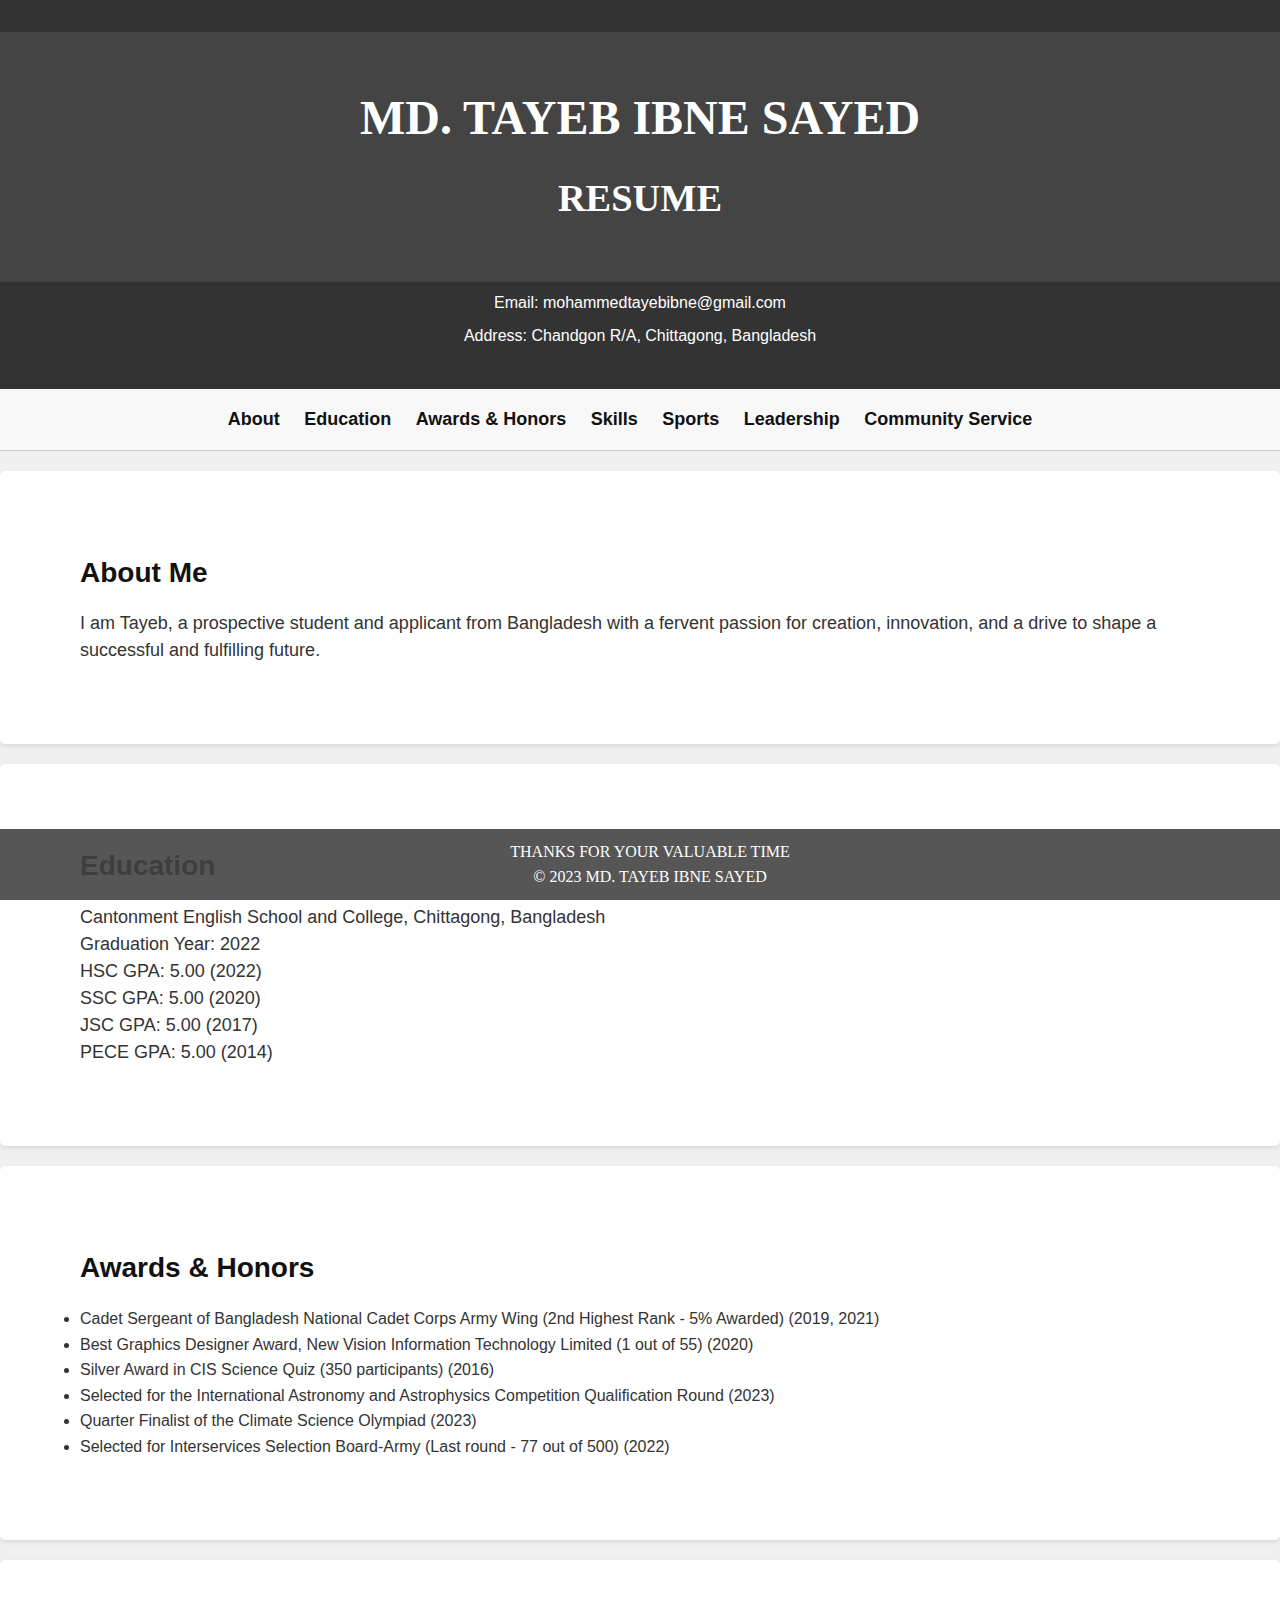
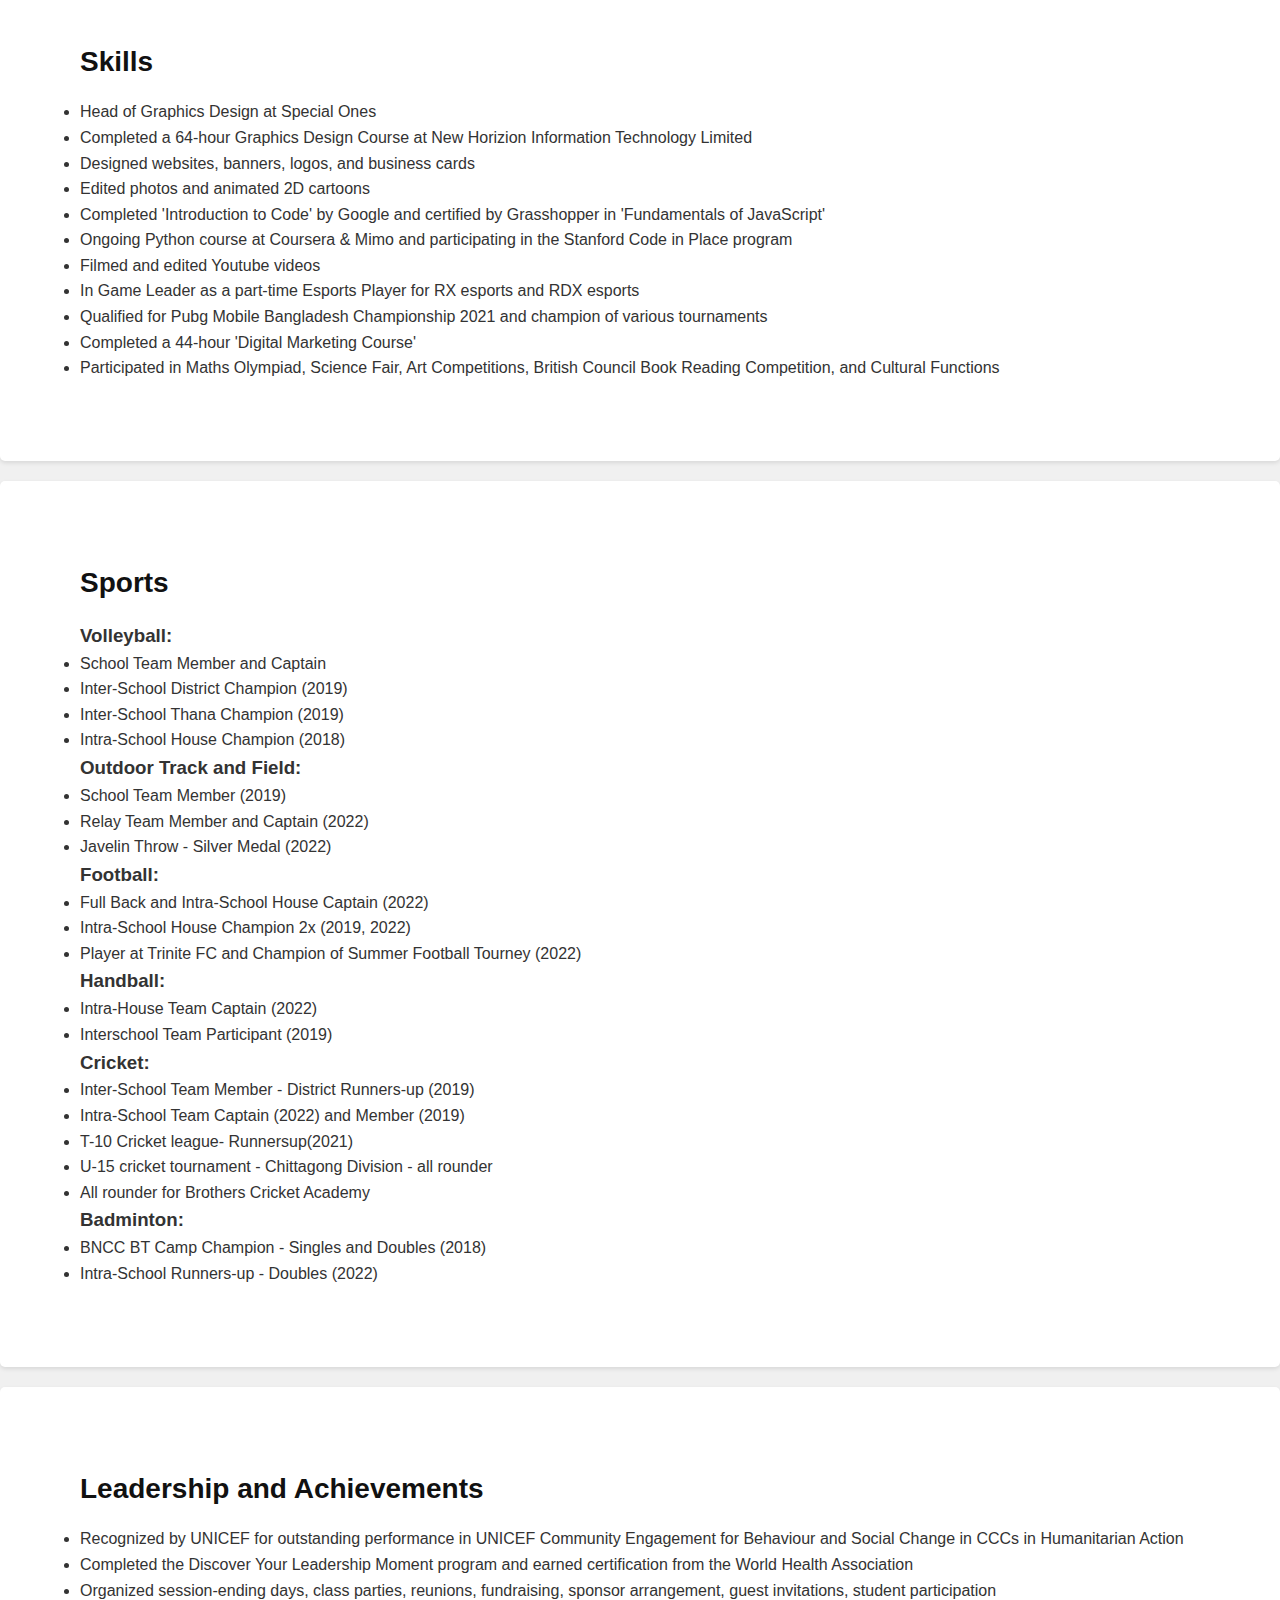
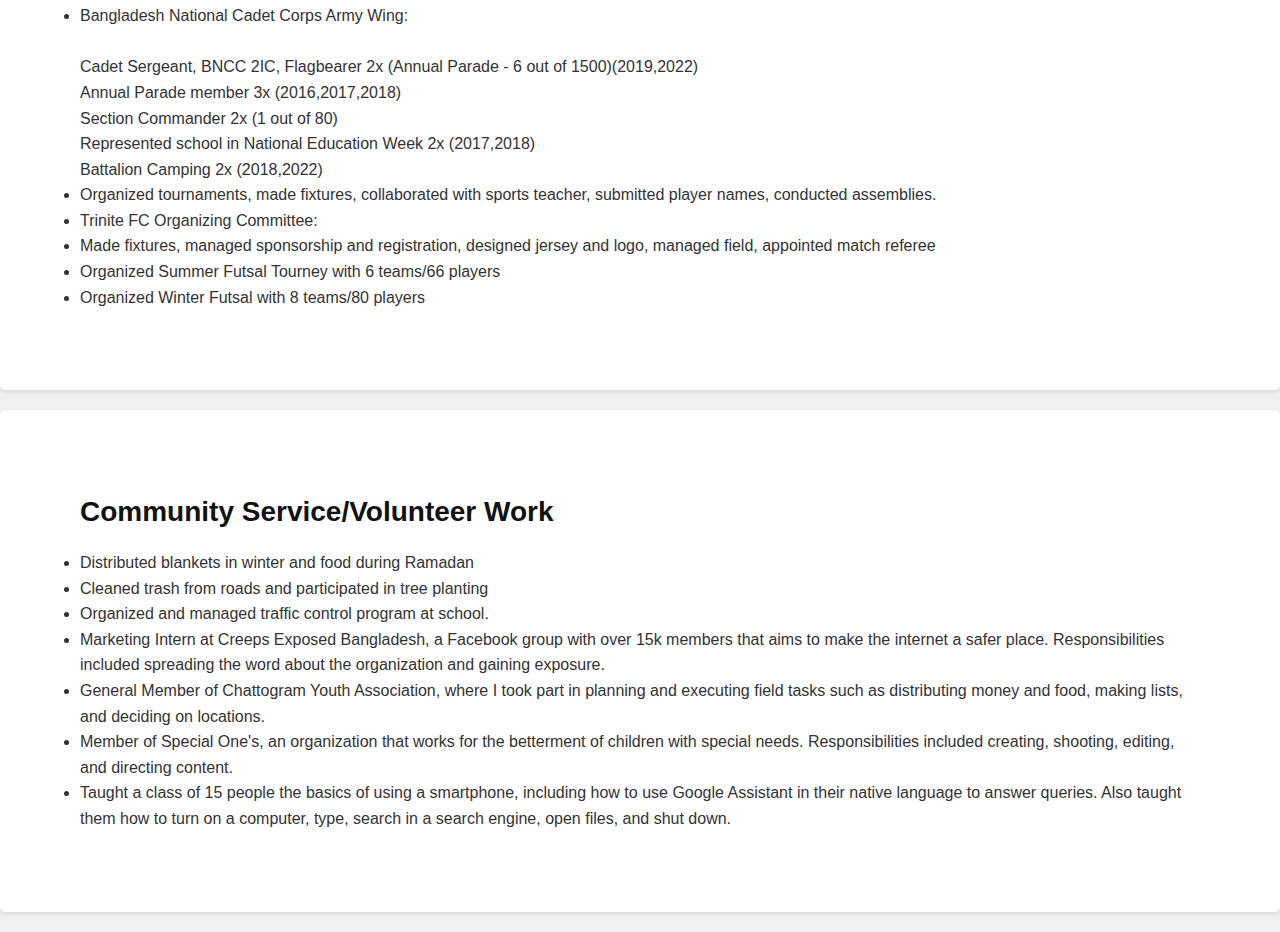
==== commit 8570fab5: "Update index.html" ====
--- a/index.html
+++ b/index.html
@@ -118,16 +118,15 @@
       <li>Completed the Discover Your Leadership Moment program and earned certification from the World Health Association</li>
       <li>Organized session-ending days, class parties, reunions, fundraising, sponsor arrangement, guest invitations, student participation</li>
       <li>Bangladesh National Cadet Corps Army Wing:</li>
-           <br>Cadet Sergeant, Flagbearer 2x (Annual Parade - 6 out of 1500)(2019,2022)
                 <br>Cadet Sergeant, BNCC 2IC, Flagbearer 2x (Annual Parade - 6 out of 1500)(2019,2022)
       <br>Annual Parade member 3x (2016,2017,2018)
-                 <br>Cadet Sergeant, Flagbearer 2x (Annual Parade - 6 out of 1500)(2019,2022)
+
       <br>Section Commander 2x (1 out of 80)
-                <br>Cadet Sergeant, Flagbearer 2x (Annual Parade - 6 out of 1500)(2019,2022)
+            
       <br>Represented school in National Education Week 2x (2017,2018)
-                <br>Cadet Sergeant, Flagbearer 2x (Annual Parade - 6 out of 1500)(2019,2022)
+                
       <br>Battalion Camping 2x (2018,2022)
-                <br>Cadet Sergeant, Flagbearer 2x (Annual Parade - 6 out of 1500)(2019,2022)
+            
       <li>Organized tournaments, made fixtures, collaborated with sports teacher, submitted player names, conducted assemblies.</li>
       <li>Trinite FC Organizing Committee:</li>
         <li>Made fixtures, managed sponsorship and registration, designed jersey and logo, managed field, appointed match referee</li>
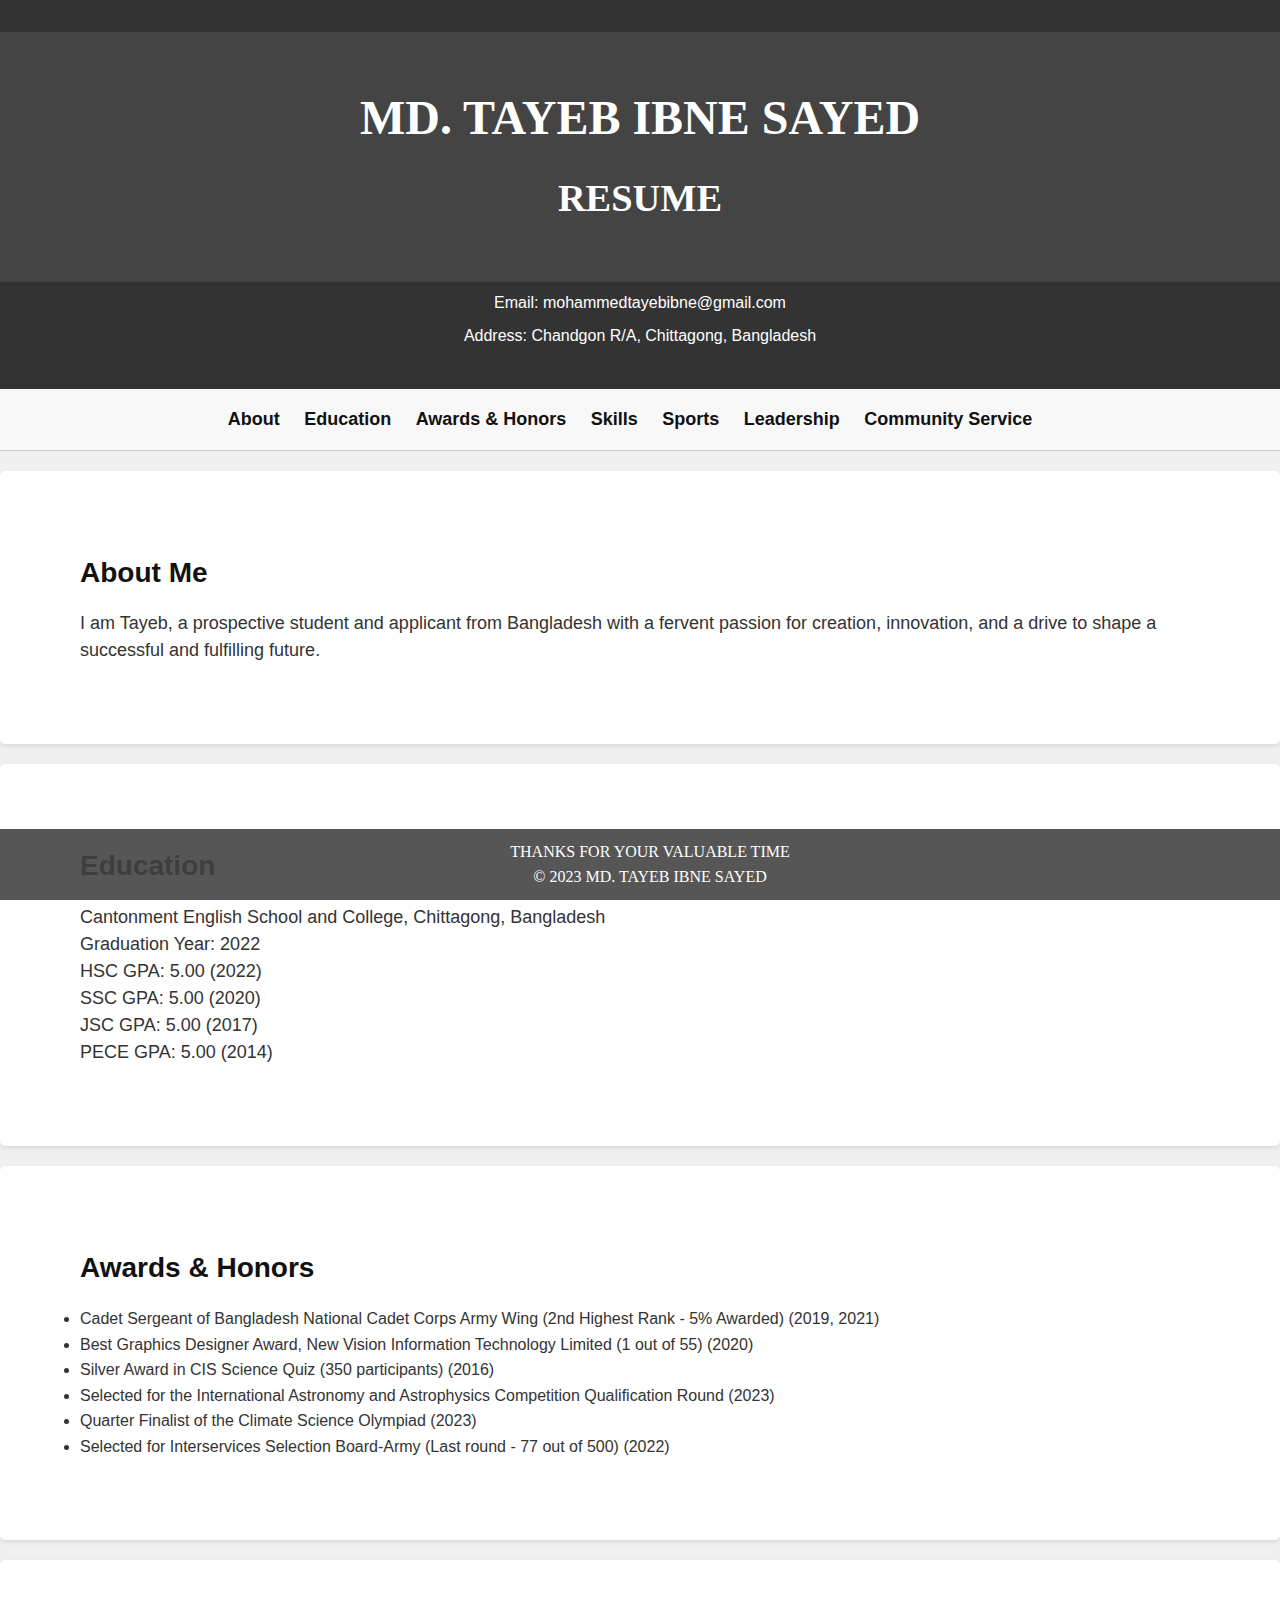
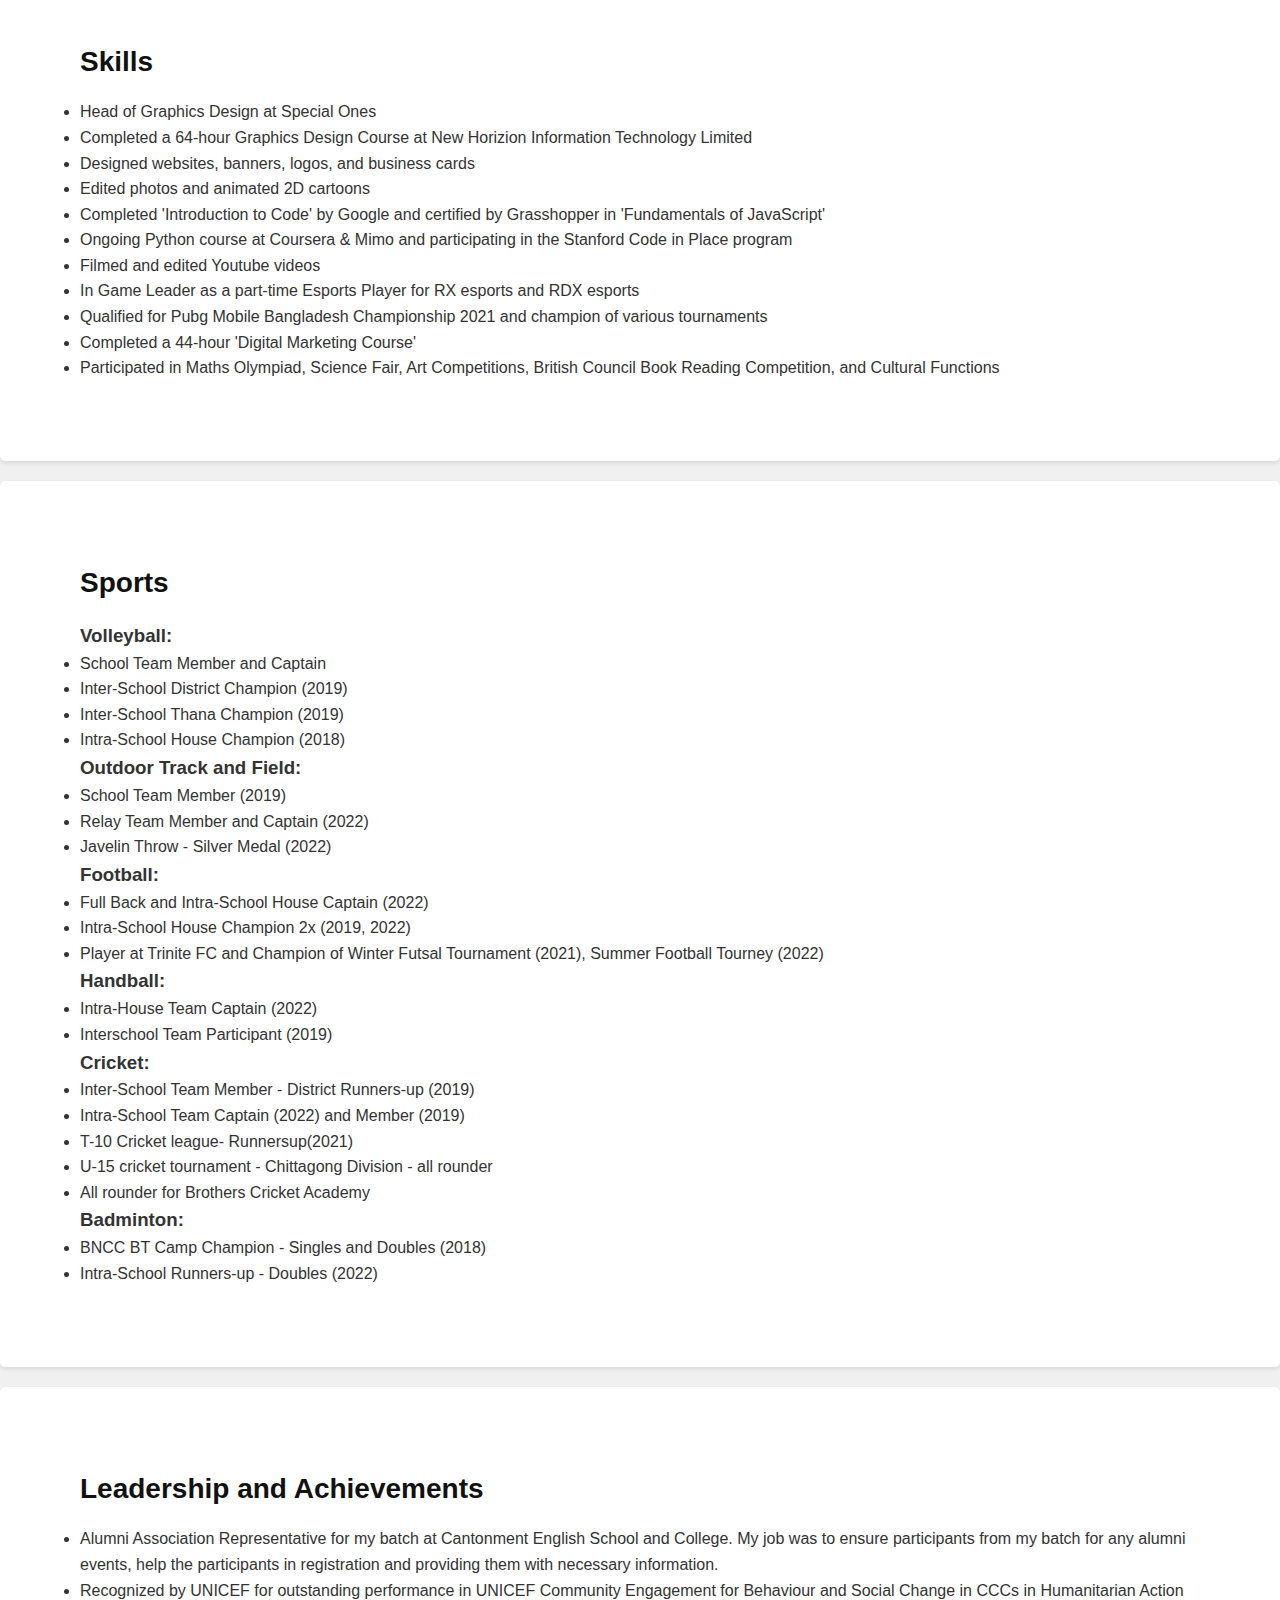
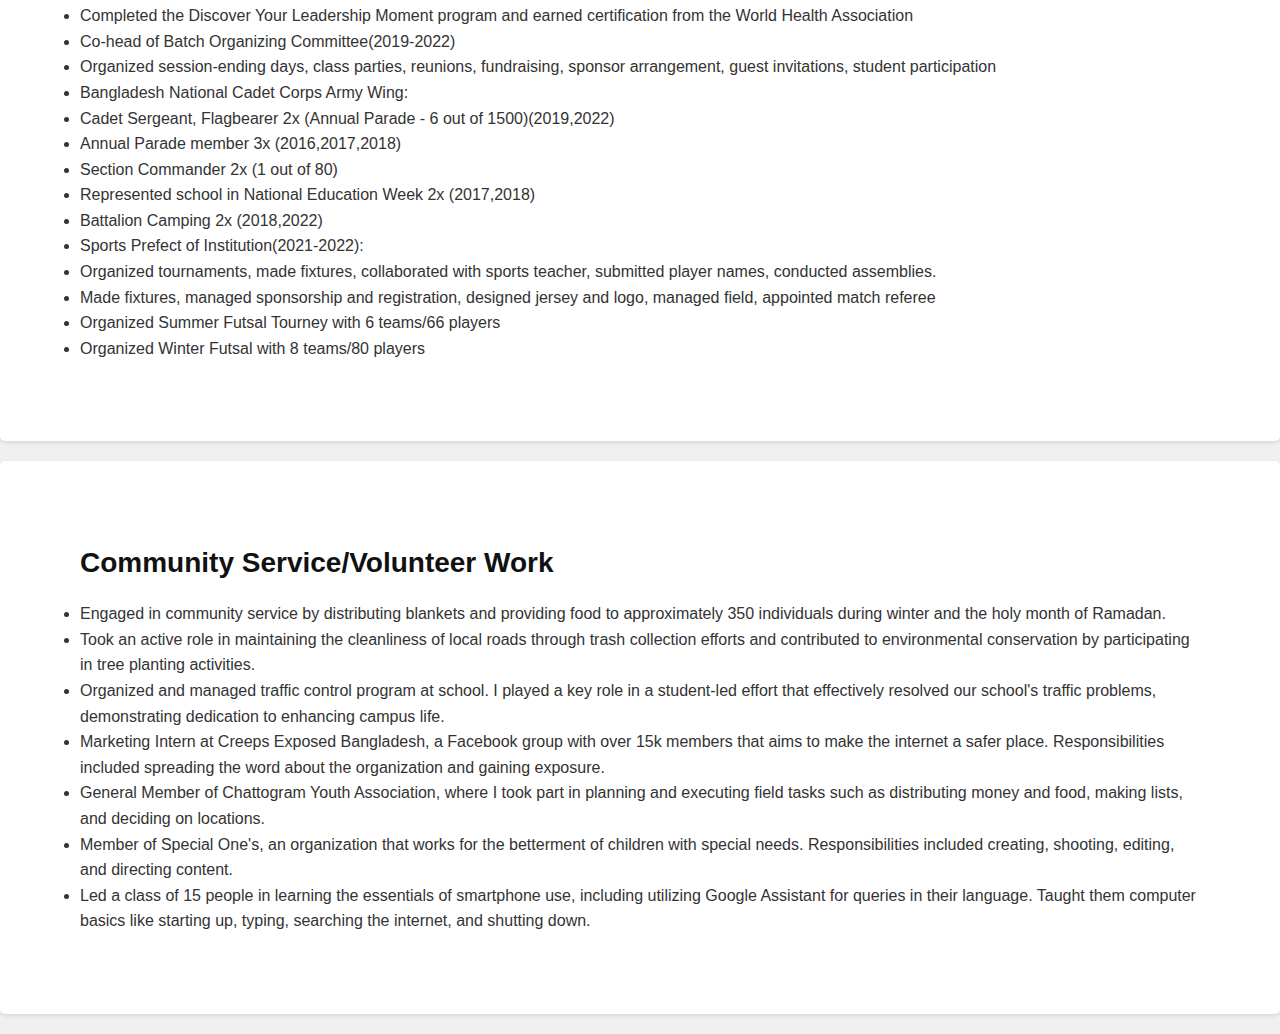
==== commit fb2f5329: "Update index.html" ====
--- a/index.html
+++ b/index.html
@@ -90,7 +90,7 @@
     <ul>
       <li>Full Back and Intra-School House Captain (2022)</li>
       <li>Intra-School House Champion 2x (2019, 2022)</li>
-      <li>Player at Trinite FC and Champion of Summer Football Tourney (2022)</li>
+      <li>Player at Trinite FC and Champion of Winter Futsal Tournament (2021), Summer Football Tourney (2022)</li>
     </ul>
     <h3>Handball:</h3>
     <ul>
@@ -114,21 +114,24 @@
 <section id="leadership" class="modern">
   <h2>Leadership and Achievements</h2>
     <ul>
+      <li>Alumni Association Representative for my batch at Cantonment English School and College. My job was to ensure participants from my batch for any alumni events, help the participants in registration and providing them with necessary information.</li>
       <li>Recognized by UNICEF for outstanding performance in UNICEF Community Engagement for Behaviour and Social Change in CCCs in Humanitarian Action</li>
       <li>Completed the Discover Your Leadership Moment program and earned certification from the World Health Association</li>
+      <li>Co-head of Batch Organizing Committee(2019-2022)</li>
       <li>Organized session-ending days, class parties, reunions, fundraising, sponsor arrangement, guest invitations, student participation</li>
       <li>Bangladesh National Cadet Corps Army Wing:</li>
-                <br>Cadet Sergeant, BNCC 2IC, Flagbearer 2x (Annual Parade - 6 out of 1500)(2019,2022)
-      <br>Annual Parade member 3x (2016,2017,2018)
 
-      <br>Section Commander 2x (1 out of 80)
-            
-      <br>Represented school in National Education Week 2x (2017,2018)
-                
-      <br>Battalion Camping 2x (2018,2022)
-            
-      <li>Organized tournaments, made fixtures, collaborated with sports teacher, submitted player names, conducted assemblies.</li>
-      <li>Trinite FC Organizing Committee:</li>
+    </ul>
+      <li>Cadet Sergeant, Flagbearer 2x (Annual Parade - 6 out of 1500)(2019,2022)</li>
+      <li>Annual Parade member 3x (2016,2017,2018)</li>
+      <li>Section Commander 2x (1 out of 80)</li>
+      <li>Represented school in National Education Week 2x (2017,2018)</li>
+      <li>Battalion Camping 2x (2018,2022)</li>
+<ul> 
+      <li>Sports Prefect of Institution(2021-2022):</li>
+      
+</ul>
+    <li>Organized tournaments, made fixtures, collaborated with sports teacher, submitted player names, conducted assemblies.</li>
         <li>Made fixtures, managed sponsorship and registration, designed jersey and logo, managed field, appointed match referee</li>
         <li>Organized Summer Futsal Tourney with 6 teams/66 players</li>
         <li>Organized Winter Futsal with 8 teams/80 players</li>
@@ -138,13 +141,13 @@
   <section id="community" class="minimal">
     <h2>Community Service/Volunteer Work</h2>
     <ul>
-      <li>Distributed blankets in winter and food during Ramadan</li>
-      <li>Cleaned trash from roads and participated in tree planting</li>
-      <li>Organized and managed traffic control program at school.</li>
+      <li> Engaged in community service by distributing blankets and providing food to approximately 350 individuals during winter and the holy month of Ramadan.</li>
+      <li>Took an active role in maintaining the cleanliness of local roads through trash collection efforts and contributed to environmental conservation by participating in tree planting activities.</li>
+      <li>Organized and managed traffic control program at school. I played a key role in a student-led effort that effectively resolved our school's traffic problems, demonstrating dedication to enhancing campus life.</li>
       <li>Marketing Intern at Creeps Exposed Bangladesh, a Facebook group with over 15k members that aims to make the internet a safer place. Responsibilities included spreading the word about the organization and gaining exposure.</li>
       <li>General Member of Chattogram Youth Association, where I took part in planning and executing field tasks such as distributing money and food, making lists, and deciding on locations.</li>
       <li>Member of Special One's, an organization that works for the betterment of children with special needs. Responsibilities included creating, shooting, editing, and directing content.</li>
-      <li>Taught a class of 15 people the basics of using a smartphone, including how to use Google Assistant in their native language to answer queries. Also taught them how to turn on a computer, type, search in a search engine, open files, and shut down.</li>
+      <li>Led a class of 15 people in learning the essentials of smartphone use, including utilizing Google Assistant for queries in their language. Taught them computer basics like starting up, typing, searching the internet, and shutting down.</li>
     </ul>
   </section>
 </div>
@@ -153,4 +156,4 @@
   <br>© 2023 MD. TAYEB IBNE SAYED
 </footer>
 </body>
-</html>
+</html>   
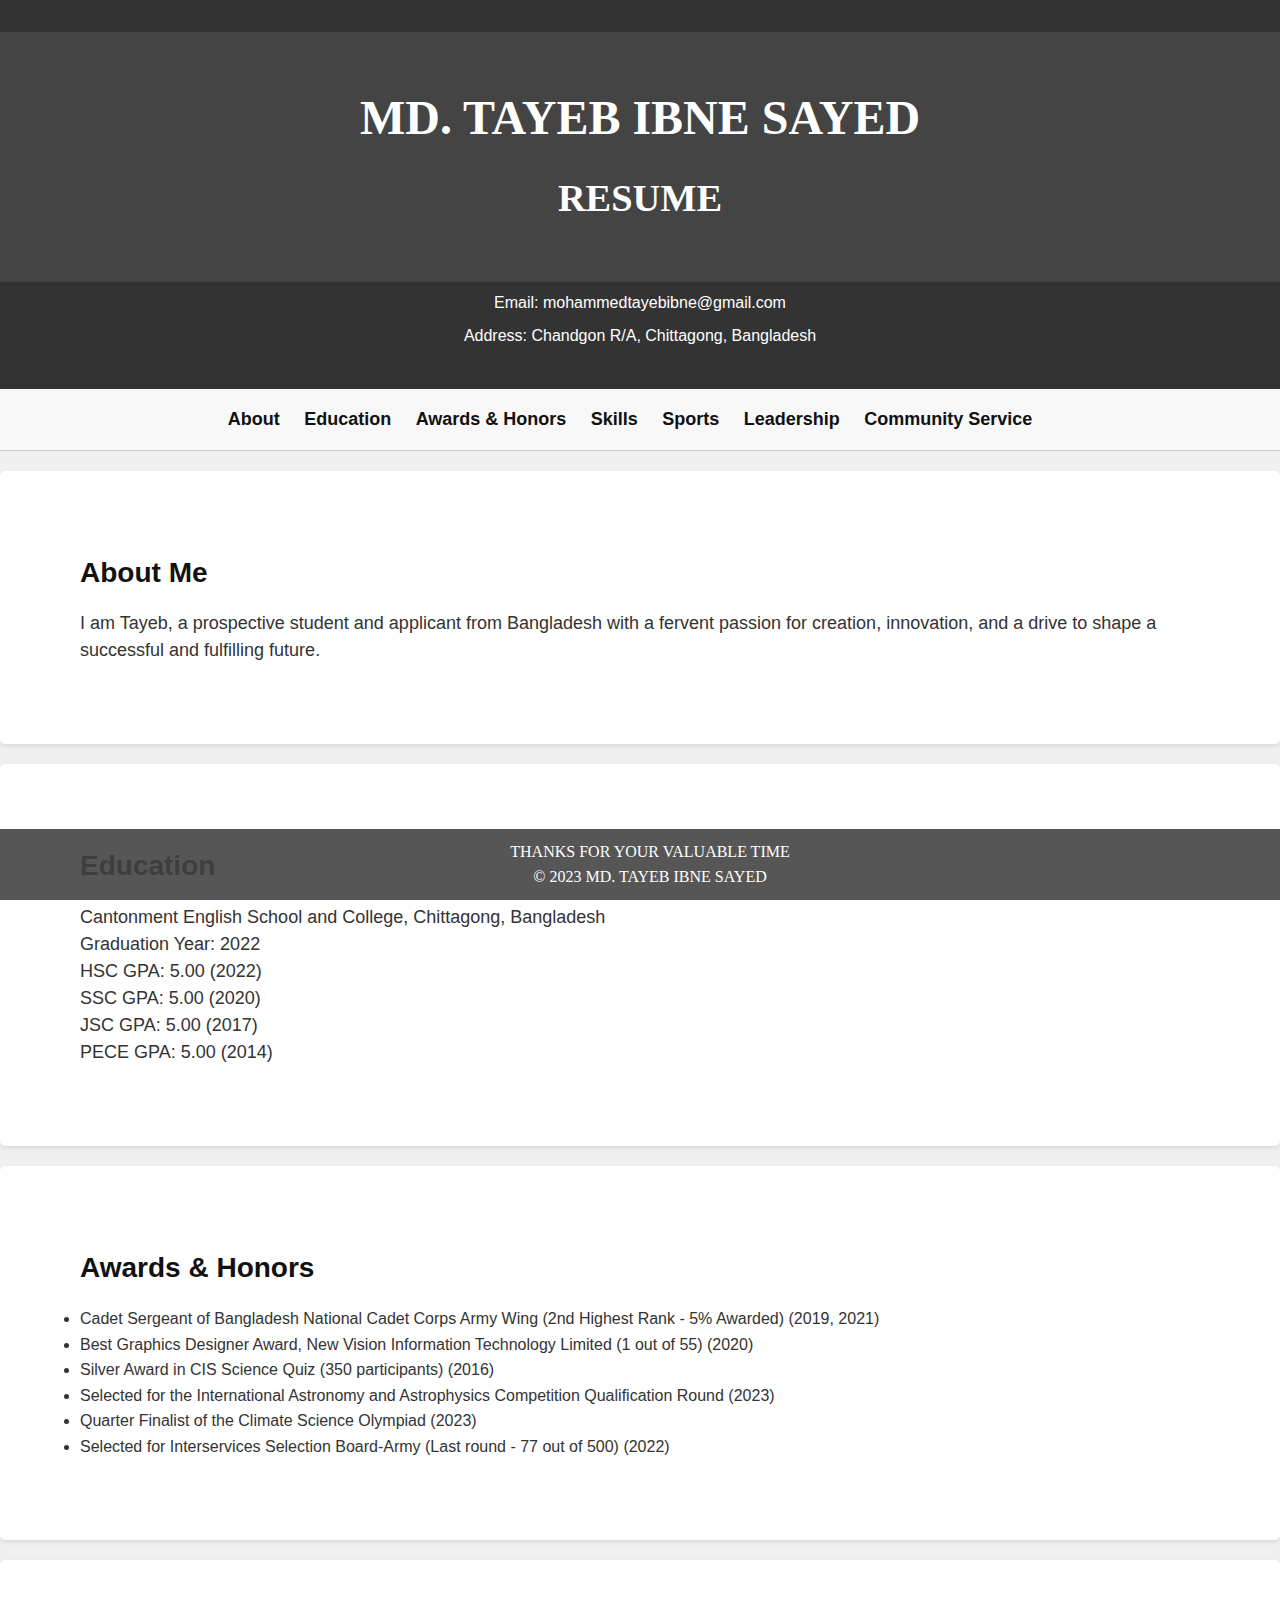
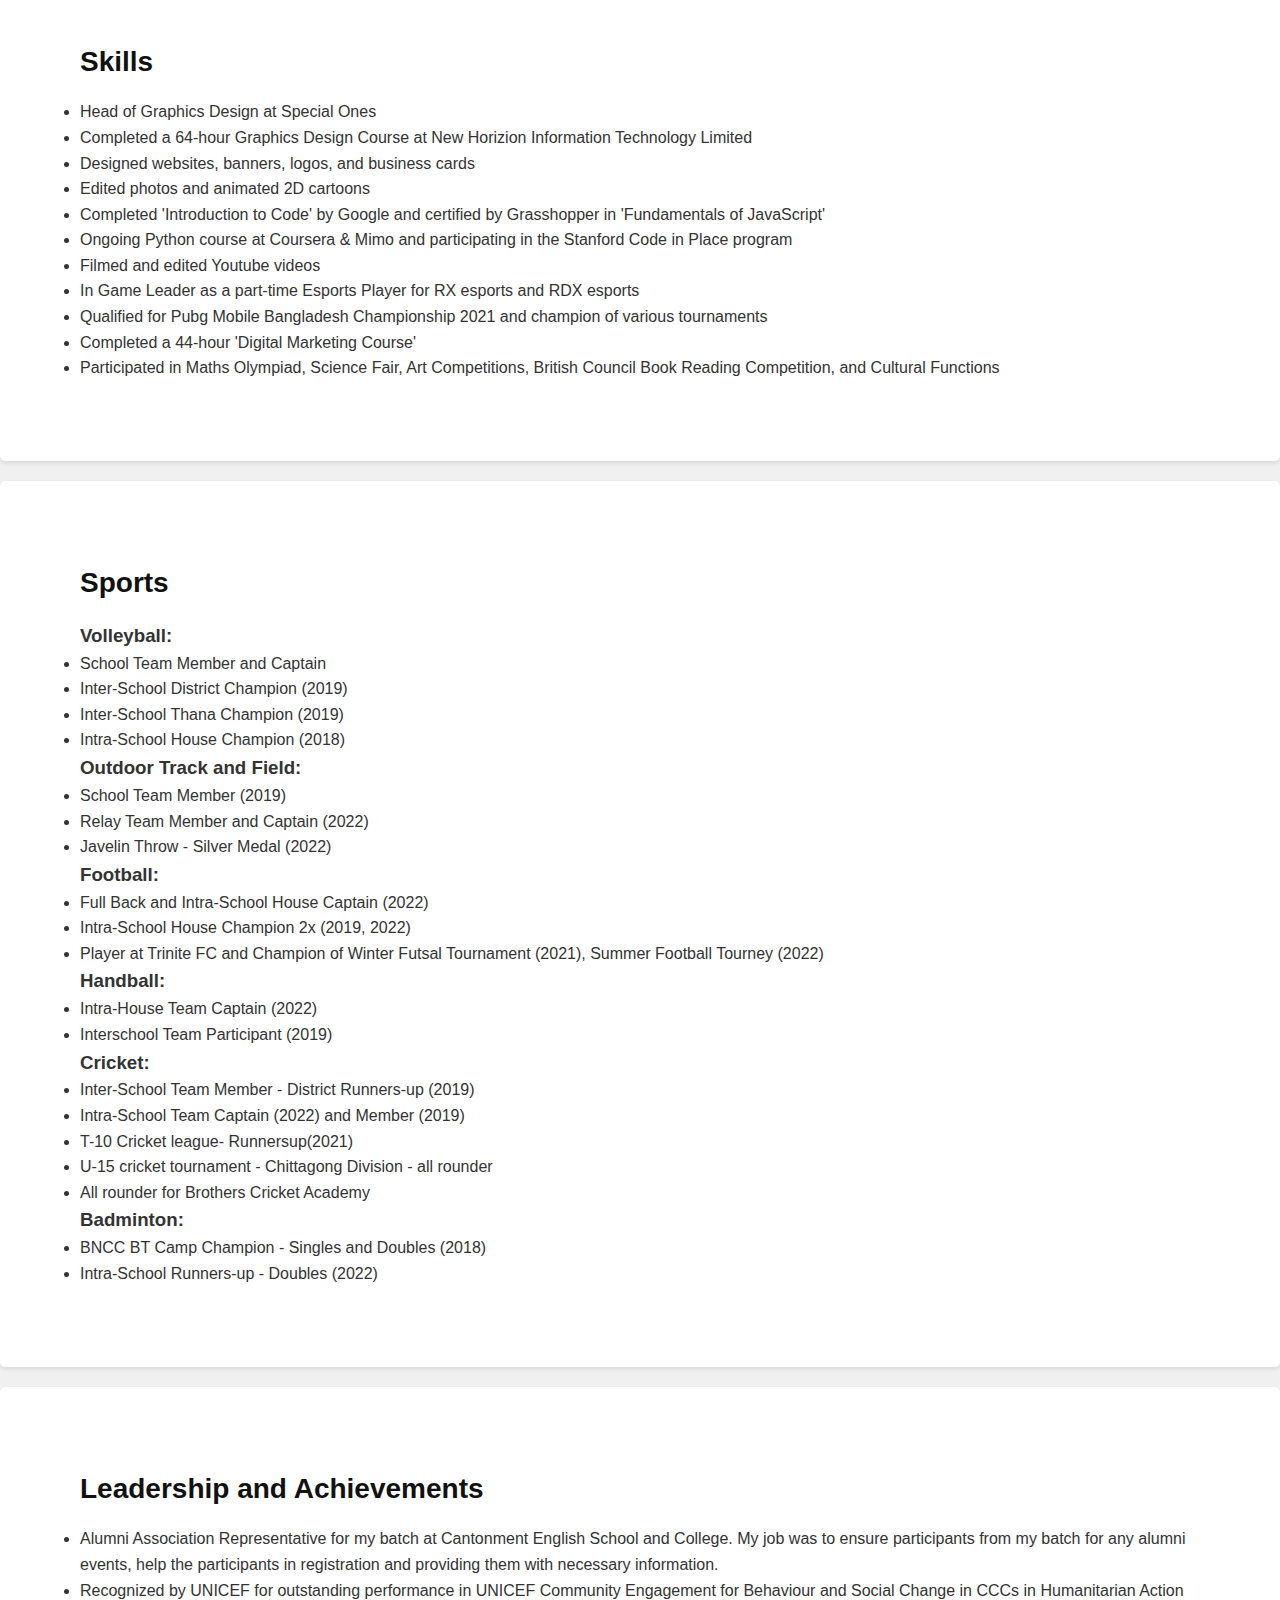
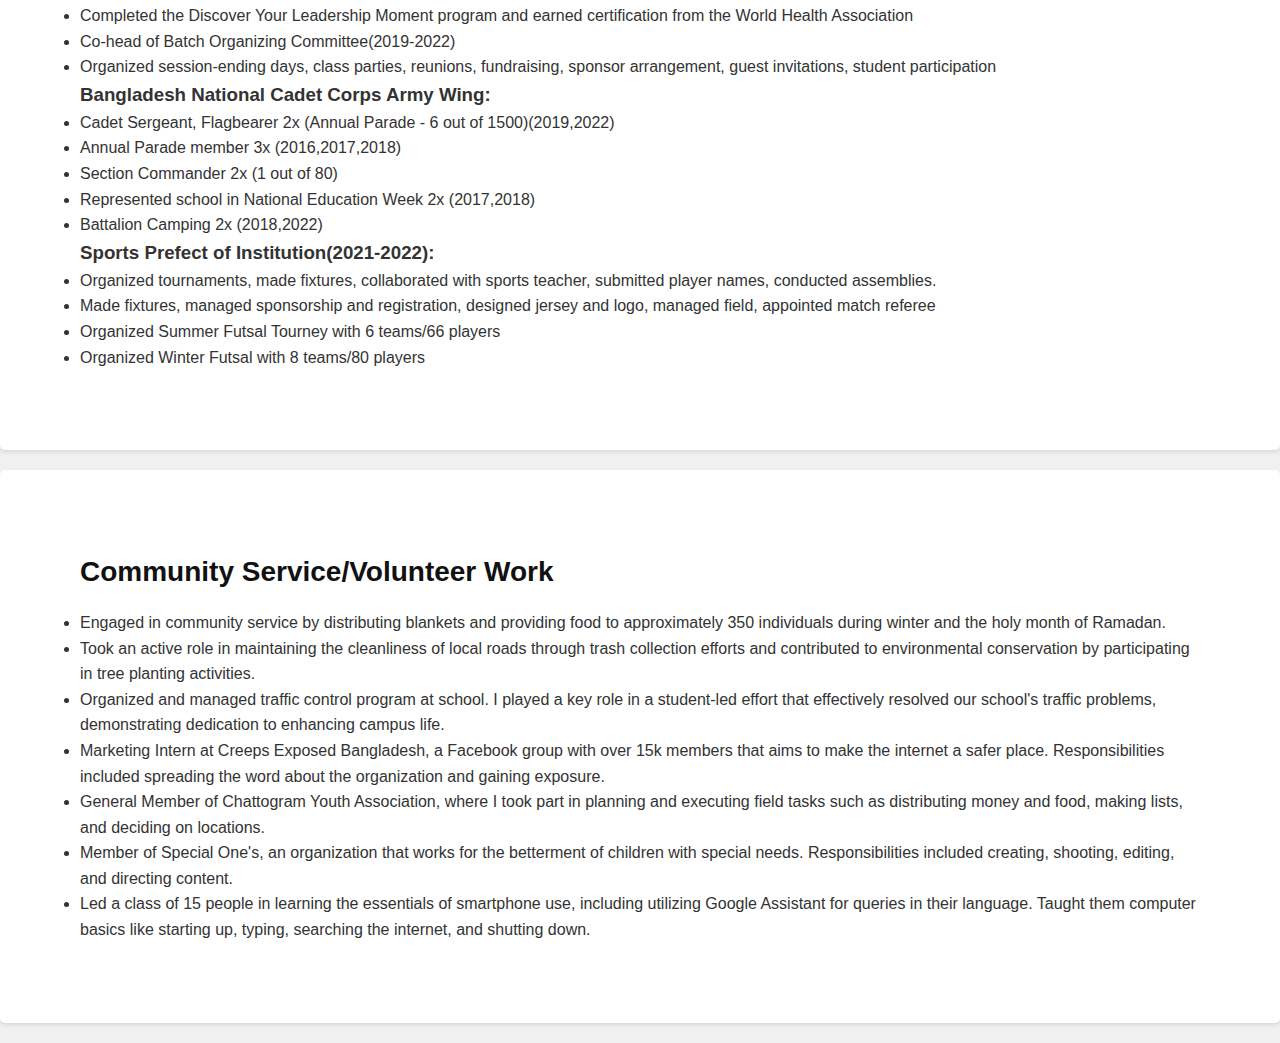
==== commit 0a25d572: "Update index.html" ====
--- a/index.html
+++ b/index.html
@@ -119,7 +119,7 @@
       <li>Completed the Discover Your Leadership Moment program and earned certification from the World Health Association</li>
       <li>Co-head of Batch Organizing Committee(2019-2022)</li>
       <li>Organized session-ending days, class parties, reunions, fundraising, sponsor arrangement, guest invitations, student participation</li>
-      <li>Bangladesh National Cadet Corps Army Wing:</li>
+      <h3>Bangladesh National Cadet Corps Army Wing:</h3>
 
     </ul>
       <li>Cadet Sergeant, Flagbearer 2x (Annual Parade - 6 out of 1500)(2019,2022)</li>
@@ -128,8 +128,8 @@
       <li>Represented school in National Education Week 2x (2017,2018)</li>
       <li>Battalion Camping 2x (2018,2022)</li>
 <ul> 
-      <li>Sports Prefect of Institution(2021-2022):</li>
-      
+      <h3>Sports Prefect of Institution(2021-2022):</h3>
+
 </ul>
     <li>Organized tournaments, made fixtures, collaborated with sports teacher, submitted player names, conducted assemblies.</li>
         <li>Made fixtures, managed sponsorship and registration, designed jersey and logo, managed field, appointed match referee</li>
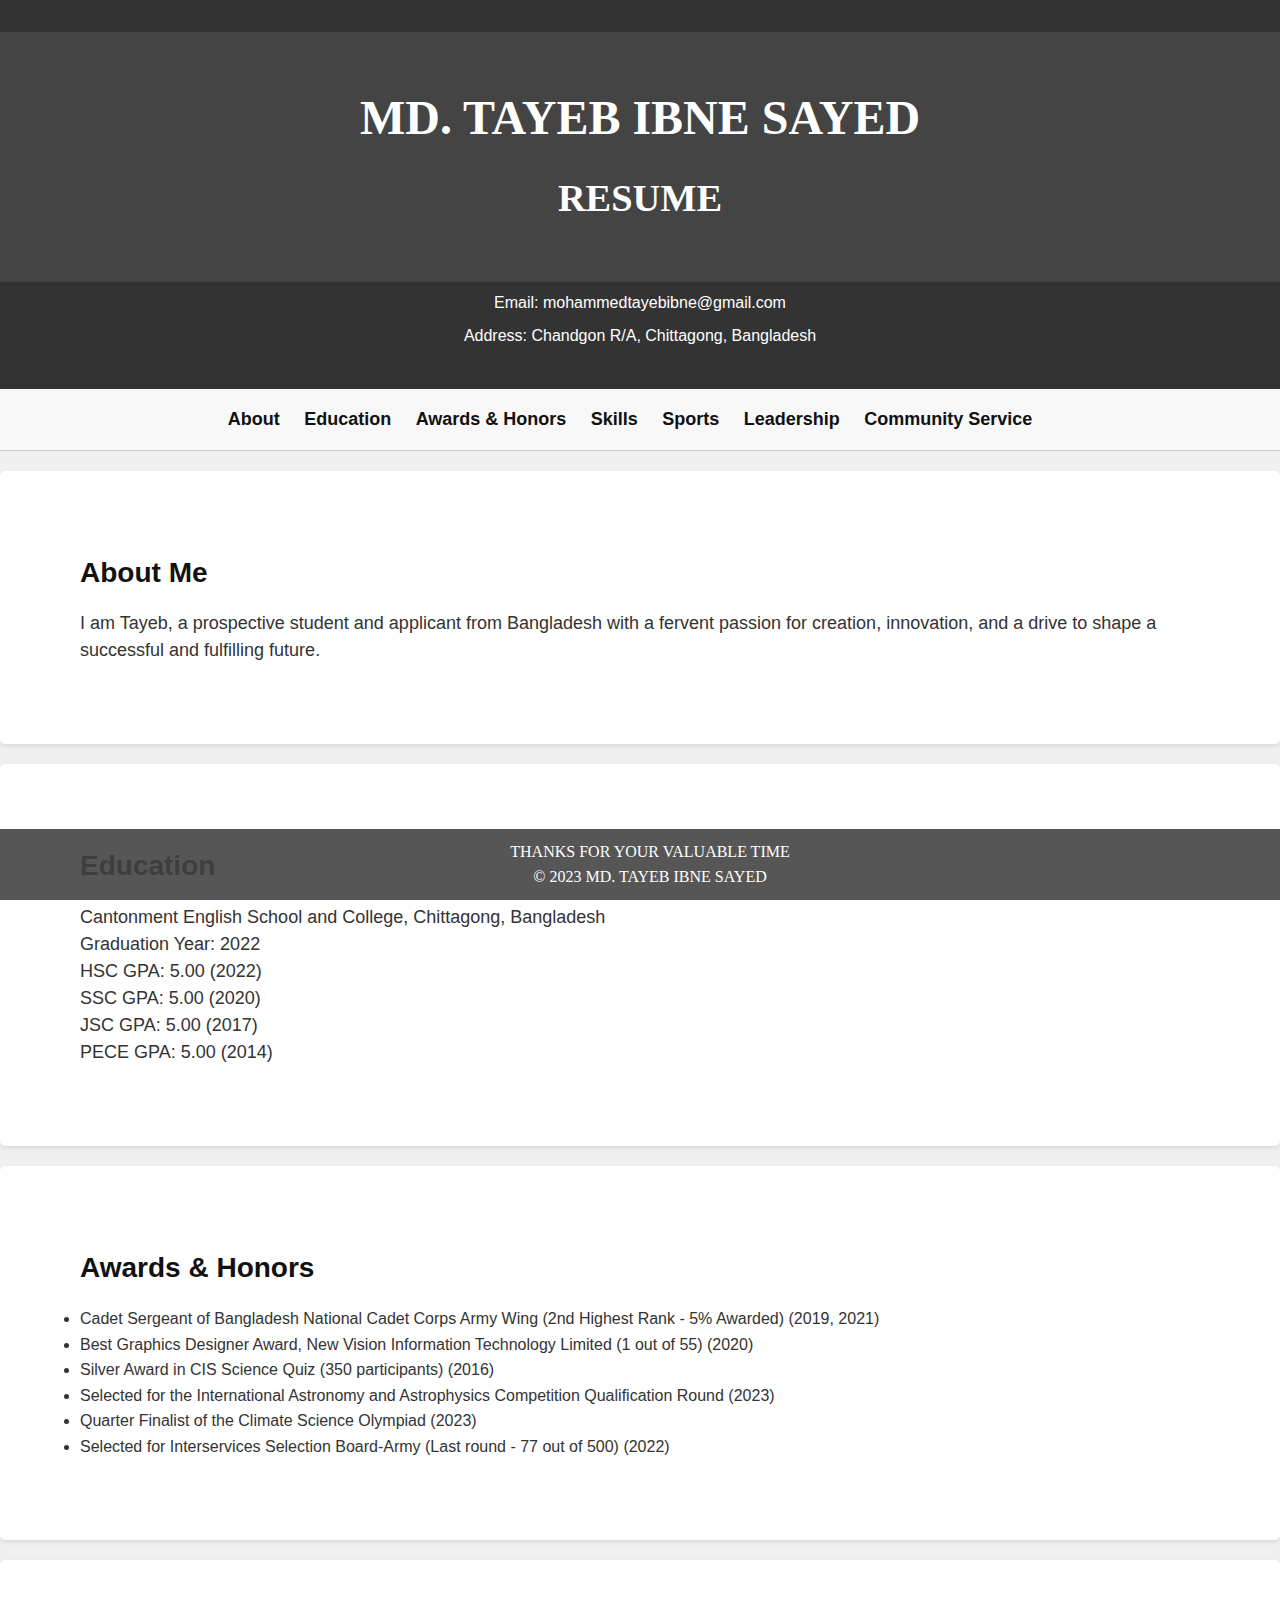
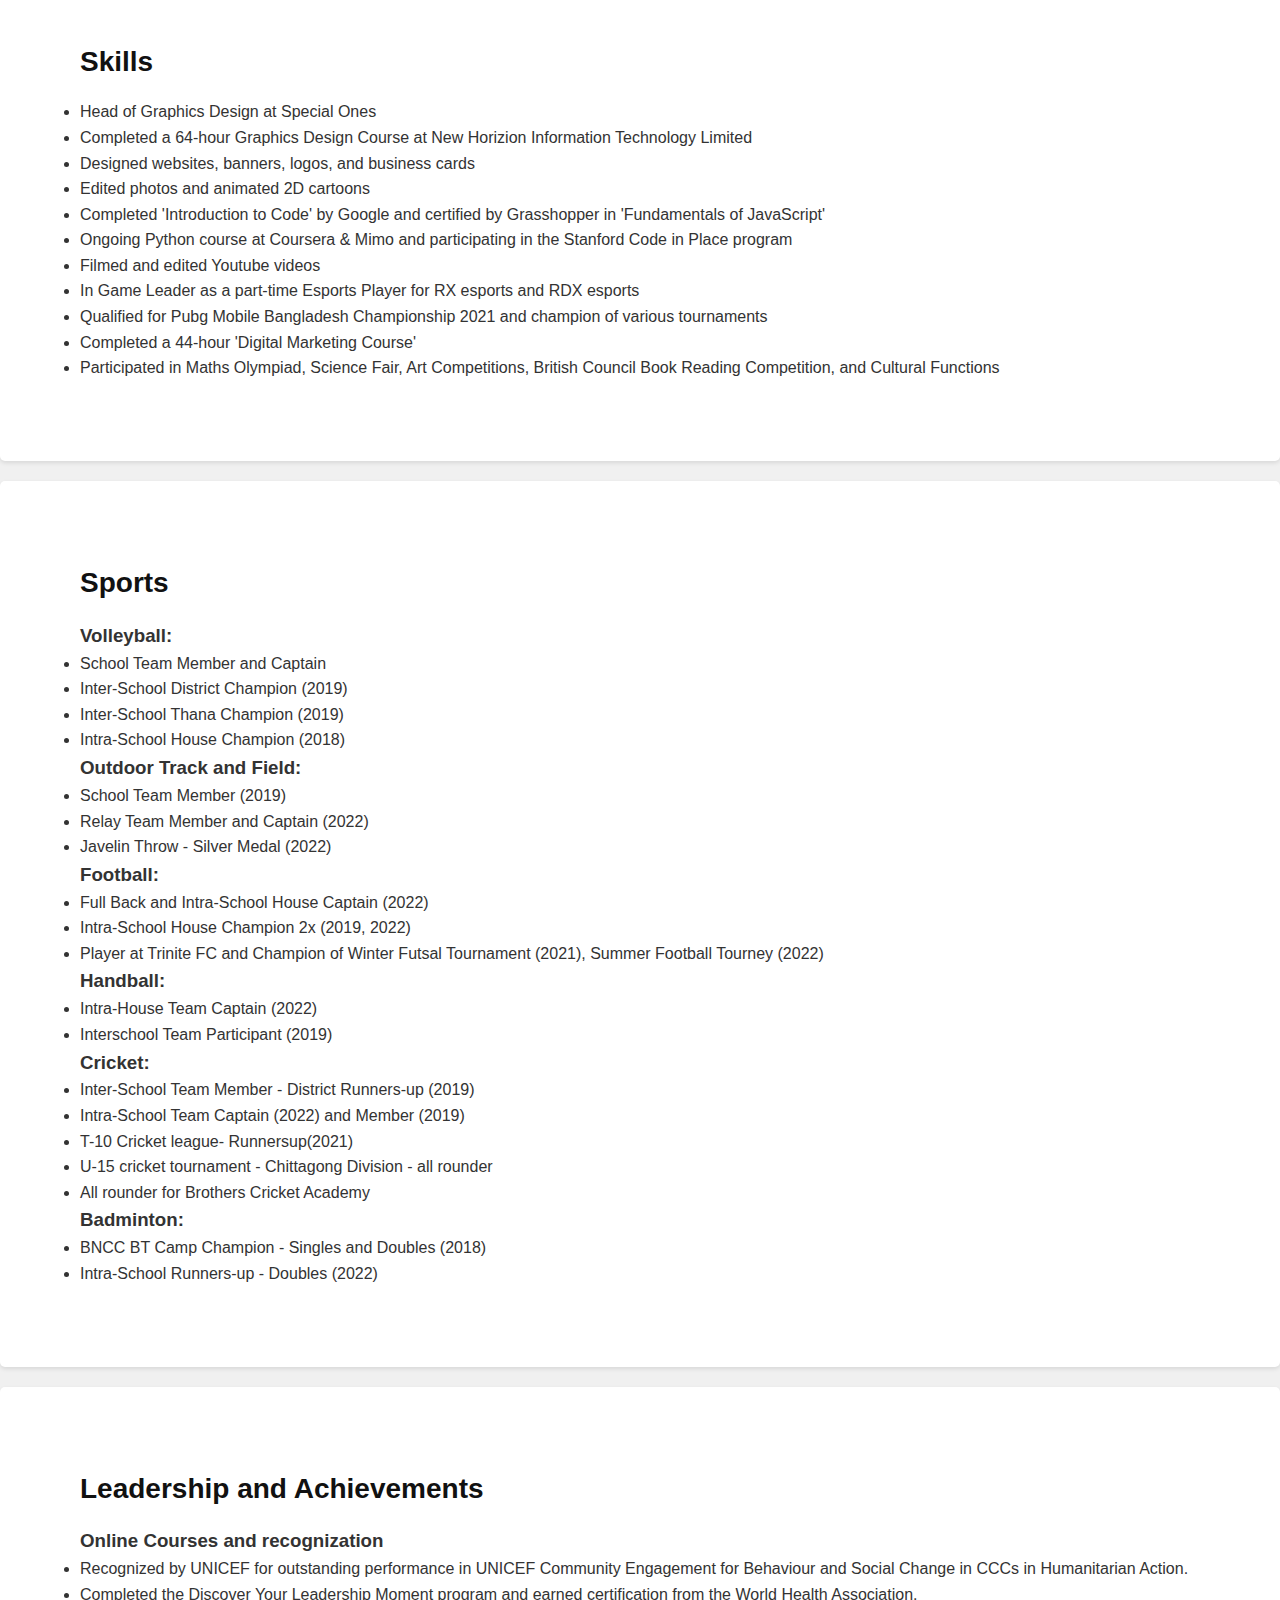
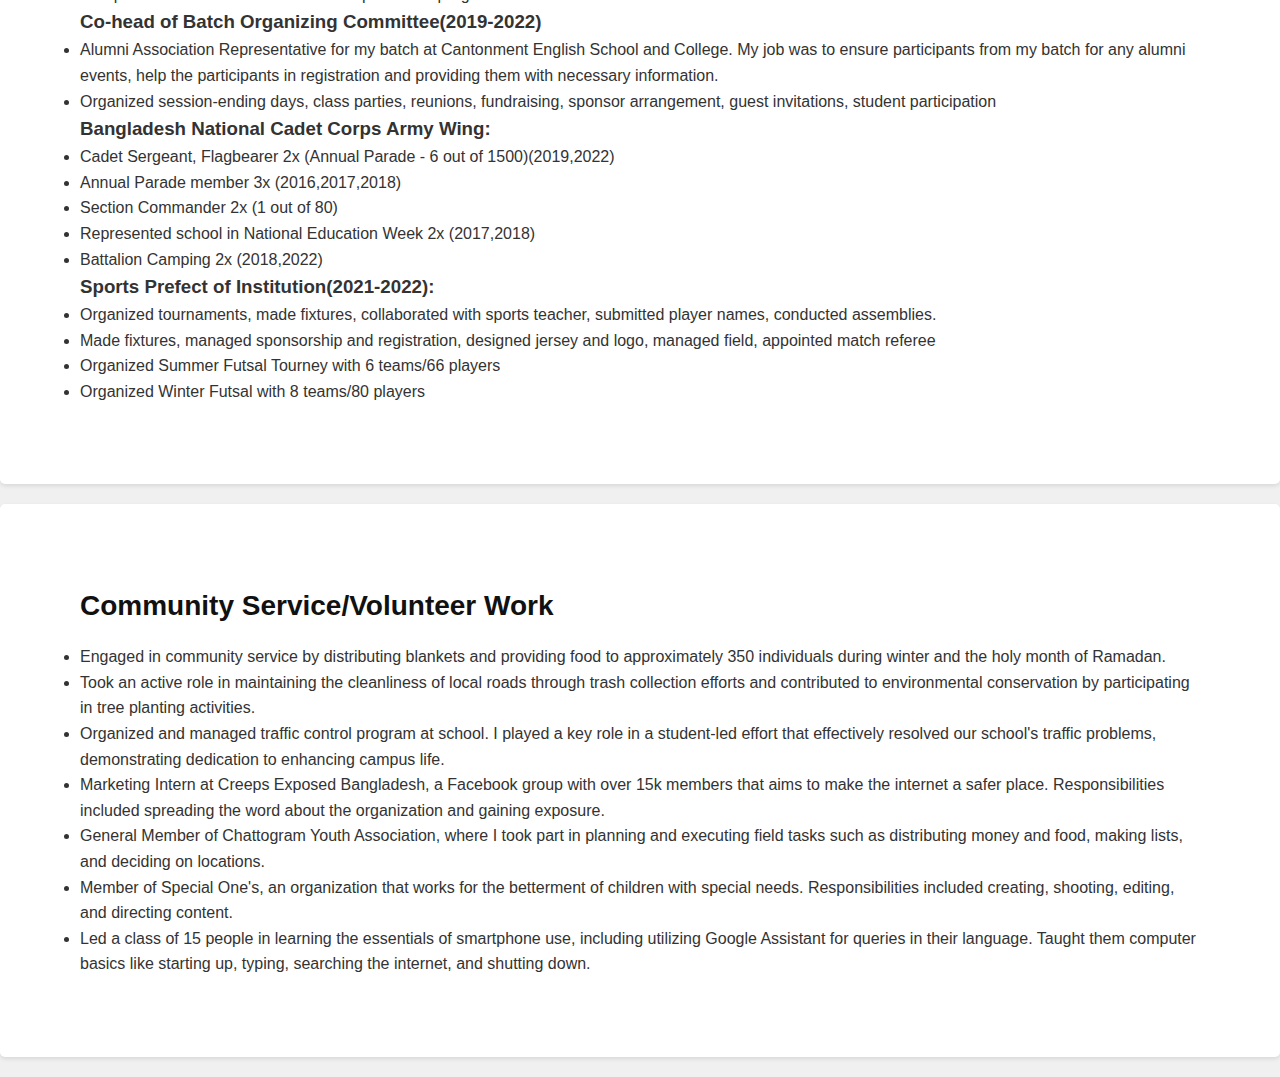
==== commit 8224e718: "Update index.html" ====
--- a/index.html
+++ b/index.html
@@ -114,11 +114,16 @@
 <section id="leadership" class="modern">
   <h2>Leadership and Achievements</h2>
     <ul>
-      <li>Alumni Association Representative for my batch at Cantonment English School and College. My job was to ensure participants from my batch for any alumni events, help the participants in registration and providing them with necessary information.</li>
-      <li>Recognized by UNICEF for outstanding performance in UNICEF Community Engagement for Behaviour and Social Change in CCCs in Humanitarian Action</li>
-      <li>Completed the Discover Your Leadership Moment program and earned certification from the World Health Association</li>
-      <li>Co-head of Batch Organizing Committee(2019-2022)</li>
+     <h3>Online Courses and recognization</h3> 
+     </ul>
+      <li>Recognized by UNICEF for outstanding performance in UNICEF Community Engagement for Behaviour and Social Change in CCCs in Humanitarian Action.</li>
+      <li>Completed the Discover Your Leadership Moment program and earned certification from the World Health Association.</li>
+      <ul>
+      <h3>Co-head of Batch Organizing Committee(2019-2022)</h3>
+    </ul>
+    <li>Alumni Association Representative for my batch at Cantonment English School and College. My job was to ensure participants from my batch for any alumni events, help the participants in registration and providing them with necessary information.</li>
       <li>Organized session-ending days, class parties, reunions, fundraising, sponsor arrangement, guest invitations, student participation</li>
+      <ul>
       <h3>Bangladesh National Cadet Corps Army Wing:</h3>
 
     </ul>
@@ -129,7 +134,7 @@
       <li>Battalion Camping 2x (2018,2022)</li>
 <ul> 
       <h3>Sports Prefect of Institution(2021-2022):</h3>
-
+      
 </ul>
     <li>Organized tournaments, made fixtures, collaborated with sports teacher, submitted player names, conducted assemblies.</li>
         <li>Made fixtures, managed sponsorship and registration, designed jersey and logo, managed field, appointed match referee</li>
